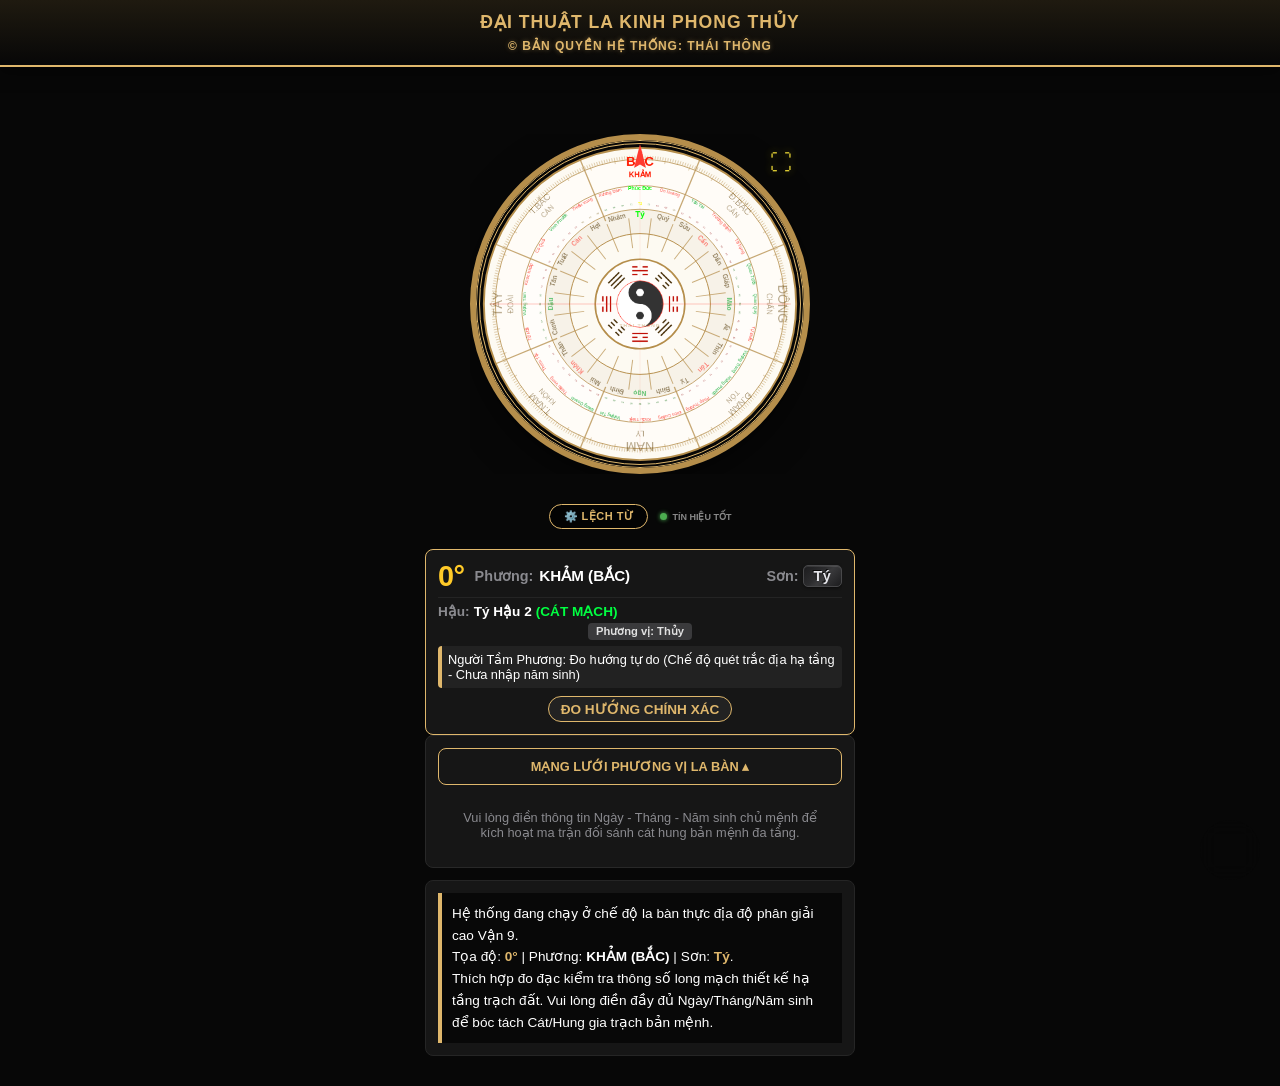
==== index.html @ 4d499f91 "Add files via upload" ====
<!DOCTYPE html>
<html lang="vi">
<head>
  <meta charset="UTF-8">
  <meta name="viewport" content="width=device-width, initial-scale=1.0, maximum-scale=1.0, user-scalable=no">
  <title>Đại Thuật La Kinh Phong Thủy Tối Thượng - Thái Thông</title>
  <link rel="stylesheet" href="style.css">
  <meta name="mobile-web-app-capable" content="yes">
  <meta name="apple-mobile-web-app-capable" content="yes">
  <meta name="apple-mobile-web-app-status-bar-style" content="black-translucent">
  <meta name="apple-mobile-web-app-title" content="La Bàn PT">
  <link rel="apple-touch-icon" href="icon-192.png">
</head>
<body>
<div class="header">
    <h1>ĐẠI THUẬT LA KINH PHONG THỦY</h1>
    <div class="header-copyright">&copy; BẢN QUYỀN HỆ THỐNG: THÁI THÔNG</div>
<div id="update-popup" style="display: none; position: fixed; top: 0; left: 0; width: 100%; height: 100%; background: rgba(0,0,0,0.7); z-index: 999999; justify-content: center; align-items: center;">
    <div style="background: #1a1a1a; padding: 25px; border-radius: 15px; text-align: center; color: #fff; width: 80%; max-width: 300px; border: 1px solid #dfb76c;">
        <div style="font-size: 40px; margin-bottom: 10px;">🚀</div>
        <h3 style="margin: 0 0 10px 0; color: #dfb76c;">Đã cập nhật bản mới!</h3>
        <p style="font-size: 0.9rem; color: #ccc;">Hệ thống vừa được nâng cấp để chạy mượt mà hơn.</p>
        <button onclick="window.location.reload()" style="background: #dfb76c; border: none; padding: 10px 20px; border-radius: 8px; font-weight: bold; cursor: pointer; margin-top: 15px; width: 100%;">TẢI LẠI NGAY</button>
    </div>
</div></div>
    <!-- Nút Cài Đặt PWA - Floating Action Button (Thẩm mỹ cao) -->
<button id="btn-install-pwa" class="pwa-fab-btn">
    <span class="pwa-fab-icon">📲</span>
    <span class="pwa-fab-text">Cài App</span>
</button>
<button id="btn-tong-luan" class="luangiai-fab-btn" onclick="toggleTongLuan()">
    <span class="pwa-fab-icon">🎯</span>
    <span class="pwa-fab-text">Luận Giải</span>
</button>
</div></div></div>
<div id="tongLuanOverlay" class="modal-overlay">
    <div class="luangiai-modal">
        <div id="tongLuanContent">
            </div>
        <button class="btn-close-modal" onclick="event.stopPropagation(); toggleTongLuan();">ĐÃ HIỂU MẬT PHÁP</button>
    </div>
</div>
<!-- CHỈ THAY THẾ ĐOẠN ĐẦU NÀY -->
<div id="mainPanelWrapper" class="initial-hidden" style="position: relative; border: 1px solid #333; background: #161616; padding: 15px; border-radius: 12px; margin: 10px auto; width: 90%; max-width: 500px;">
    
    <!-- Đổi onclick thành hàm mới smoothTogglePanelV9() và thêm hiệu ứng xoay mượt cho mũi tên -->
    <div id="toggleArrow" onclick="toggleMainPanelV10()" 
         style="position: absolute; bottom: 10px; left: 15px; cursor: pointer; color: #dfb76c; font-size: 16px; font-weight: bold; z-index: 100; padding: 5px; transition: transform 0.25s ease;">
        ▼
    </div>

    <div id="panelContent">

 <!-- Phần nhập liệu -->
<div class="user-input-panel">

    <!-- Hàng 1: Họ tên + Giới tính -->
    <div class="form-row">
        <div class="form-group" style="flex: 1.2;">
            <label>Họ tên chủ mệnh:</label>
            <input type="text" id="userName" value="Người Tầm Phương" 
                   onfocus="if(this.value==='Người Tầm Phương') { this.value=''; this.style.color='#fff'; }" 
                   onblur="if(this.value.trim()==='') { this.value='Người Tầm Phương'; this.style.color='#aaa'; }" 
                   oninput="recalculateFate()">
        </div>
        
<div class="form-group" style="flex: 0.8;">
    <label>Giới tính:</label>
    <div class="gender-toggle">
        <div id="gender-male" class="gender-option active" onclick="selectGender('male')">
          🧑‍ Nam Mạng
        </div>
        <div id="gender-female" class="gender-option" onclick="selectGender('female')">
            👩 Nữ Mạng
        </div>
    </div>
    <input type="hidden" id="gender" value="male">
</div></div>

    <!-- Hàng 2: Ngày tháng năm sinh -->
    <div class="form-row">
        <div class="form-group">
            <label>Ngày tháng năm sinh (Dương lịch):</label>
            <div class="date-input-container">
                <input type="text" id="birthDay" placeholder="DD" maxlength="2" inputmode="numeric" 
                       oninput="handleDateInput(this, 'birthMonth')" style="text-align: center;">
                <input type="text" id="birthMonth" placeholder="MM" maxlength="2" inputmode="numeric" 
                       oninput="handleDateInput(this, 'birthYear')" style="text-align: center;">
                <input type="text" id="birthYear" placeholder="YYYY" maxlength="4" inputmode="numeric" 
                       oninput="handleDateInput(this, null)" style="text-align: center;">
            </div>
        </div>
    </div>
   <!-- Hàng 3: Năm Khảo Sát Thời Không (Tách biệt hoàn toàn, chống nhầm lẫn năm sinh) -->
    <div class="form-row" style="margin-top: 10px;">
        <div class="form-group" style="width: 100%;">
            <label style="color: #30d158; font-weight: bold;">Năm xem La bàn / Niên hạn:</label>
            <input type="text" id="surveyYear" placeholder="Để trống tự động lấy năm hiện hành" maxlength="4" inputmode="numeric"
                   oninput="if(typeof recalculateFate === 'function') recalculateFate()" 
                   style="text-align: center; background: #222; color: #30d158; border: 1px solid #30d158; padding: 10px; border-radius: 8px; width: 100%; box-sizing: border-box; font-size: 1rem; font-weight: bold; letter-spacing: 1px;">
        </div>
    </div>
    <!-- Mục đích tầm phương vị -->
    <div class="form-group" style="margin-bottom: 12px;">
        <label style="display: block; font-size: 0.85rem; color: var(--gold); margin-bottom: 5px; font-weight: bold;">
            Mục đích tầm phương vị:
        </label>
        <div onclick="showPurposeModal()" class="purpose-btn" id="purpose-display">
            <span id="purpose-selected-text">-- Chọn mục đích tầm phương vị --</span>
            <span style="color:var(--gold); font-size:1.1rem;">›</span>
        </div>
        <input type="hidden" id="purpose" value="">
    </div>

    <!-- Nút hành động -->
    <div class="btn-action-row">
        <button class="btn-main" onclick="saveCurrentMember()">Lưu Tuổi</button>
        <button class="btn-reset" id="btnReset" onclick="clearAllData()">Làm mới</button>
    </div>
</div>
<!-- Saved list - Phiên bản nâng cấp -->
<div class="saved-list-panel" id="savedPanel" style="display: none; margin-top: 15px;">    
    <div class="saved-container" id="savedContainer"
         style="max-height: 380px; overflow-y: auto; padding-right: 8px;
                scrollbar-width: thin; scrollbar-color: #dfb76c #333;">
    </div>
    
    <!-- Thông báo khi trống -->
    <div id="emptySavedMessage" style="text-align: center; padding: 40px 20px; color: #666; display: none;">
        <p style="font-size: 1.4rem; margin-bottom: 8px;">📭</p>
        <p>Chưa có tuổi nào được lưu</p>
        <small style="color: #888;">Nhấn "Lưu Tuổi" để thêm vào danh sách</small>
    </div>
</div>

<!-- ICON CẨM NANG + ỦNG HỘ -->
<!-- Thay class và style để ép cứng trên 1 hàng duy nhất -->
<div class="button-row">    
    <div id="openGuideBtn" class="lk-guide-trigger-icon">
        🧭 Cẩm Nang
    </div>
    <div id="openScienceBtn" class="lk-guide-trigger-icon">
        🧬 Khoa Học
    </div>    
    <div id="openDonateBtn" class="lk-guide-trigger-icon">
        ❤️ Ủng hộ
    </div>
</div></div></div>
<!-- ====================== MODAL CẨM NANG ====================== -->
<div id="guideModal" class="lk-guide-modal">
    <div class="lk-guide-modal-content">
        <div class="lk-guide-modal-header">
            <h2 class="lk-guide-modal-title">🧭 CẨM NANG LA BÀN ĐA TẦNG</h2>
            <span class="lk-guide-close-btn" id="closeGuideBtn">&times;</span>
        </div>
        <div class="lk-guide-modal-body">
            <p class="lk-guide-intro">Chào mừng bạn đến với <strong>La Bàn Phong Thủy Đa Tầng</strong>. Khác với la bàn thông thường chỉ xem 8 hướng cơ bản, hệ thống này chia nhỏ không gian đến từng lớp cắt vi mô 5° kết hợp Bát Trạch, Thần Sát và Thời vận để tính toán độ chính xác tuyệt đối cho từng cá nhân.</p>

            <!-- PHẦN 1 -->
            <div class="lk-guide-card">
                <div class="lk-guide-card-title">👤 PHẦN 1: THÔNG TIN CHỦ MỆNH & MỤC ĐÍCH</div>
                <ul>
                    <li><strong>Ngày sinh & Giới tính:</strong> Ứng dụng dùng ngày Dương lịch để tự động quy đổi ra <strong>Năm Âm lịch (Can Chi) theo Lập Xuân</strong> để lập lá số Bát Trạch. <br><small><i>Ví dụ: Sinh ngày 22/01/1984 (chưa qua Lập Xuân), hệ thống sẽ tính bạn thuộc tuổi Quý Hợi 1983.</i></small></li>
                    <li><strong>Mục đích tầm phương vị:</strong> Cực kỳ quan trọng! Tùy vào việc chọn xây vị trí cát lành như "Bàn Thờ", "Giường Ngủ" hay uế tạp như "Bể Phốt / Nhà Vệ Sinh", hệ thống sẽ <strong>tự động đảo ngược thuật toán tính điểm</strong> để phù hợp thiết kế.</li>
                </ul>
            </div>

            <!-- PHẦN 2 -->
            <div class="lk-guide-card">
                <div class="lk-guide-card-title">🎯 PHẦN 2: GIẢI MÃ 4 VÒNG LA BÀN ĐA TẦNG</div>
                <p>Mặt la bàn mô phỏng cấu trúc thu nhỏ của một chiếc La bàn Phong thủy chuyên nghiệp từ ngoài vào trong:</p>
                <div class="lk-guide-badge-list">
                    <p>🔹 <strong>Vòng 8 Hướng (Bát Trạch):</strong> Bắc (Khảm), Nam (Ly)... chia vòng tròn thành 8 hướng lớn (Mỗi hướng 45°).</p>
                    <p>🔹 <strong>Vòng 24 Sơn:</strong> Mỗi hướng lớn chia làm 3 Sơn nhỏ (Mỗi Sơn 15°: Tý, Quý, Sửu, Cấn...) giúp định vị chi tiết phương vị.</p>
                    <p>🔹 <strong>Vòng 24 Thần Sát (Minh Châu):</strong> Cảnh báo cát hung mang tính "Sự kiện" (Phúc Đức, Ôn Hoàng, Tấn Tài...). Quay vào Ôn Hoàng dễ sinh bệnh tật, quay vào Tấn Tài dễ phát lộc.</p>
                    <p>🔹 <strong>Vòng 72 Hậu (Xuyên Sơn 72 Long):</strong> Tầng vi mô nhất! Mỗi Sơn (15°) chia làm 3 Hậu (Mỗi Hậu chỉ 5°: N1, N2, T1...). Giúp lọc chính xác tia năng lượng tốt hay mang sát khí để tránh hướng kim la bàn vào đó.</p>
                </div>
            </div>

            <!-- PHẦN 3 -->
            <div class="lk-guide-card">
                <div class="lk-guide-card-title">📊 PHẦN 3: ĐỌC HIỂU THÔNG SỐ HIỆN TẠI (GIỮA MÀN HÌNH)</div>
                <p>Khi bạn cầm điện thoại xoay trên thực địa, thông số sẽ nhảy liên tục theo thời gian thực:</p>
                <ul>
                    <li><strong>⚙️ Lệch Từ & Tín hiệu:</strong> Tự động bù trừ "Độ lệch từ thiên" (giữa Bắc từ trường và Bắc địa lý). Hãy đảm bảo "Tín hiệu tốt" (Tránh xa nam châm, kim loại).</li>
                    <li><strong>Độ số hiện tại:</strong> Ví dụ: <code>0° - Phương KHẢM (BẮC) - Sơn Tý</code>.</li>
                    <li><strong>72 Hậu:</strong> Ví dụ: <code>Tý Hậu 2 <span class="g-txt-green" style="color: #4caf50; font-weight:bold;">🟢 (Đại Cát)</span></code>. Báo hiệu hướng điện thoại đang chỉ vào cung 5 độ cực kỳ tốt lành.</li>
                    <li><strong>Phân tích Mệnh & Cung Phi:</strong> Đối chiếu "Bản Mệnh" (Ví dụ: Thổ) với "Hành của Phương Vị" (Ví dụ: Thủy) xem sinh khắc, kết hợp cùng Sao Cửu Tinh của năm để tính cát hung.</li>
                </ul>
            </div>

            <!-- PHẦN 4 -->
            <div class="lk-guide-cardHighlight">
                <div class="lk-guide-card-title" style="color: #ff3b30 !important;">🏆 PHẦN 4: DANH SÁCH GỢI Ý & LOGIC CHẤM ĐIỂM SỐ (PT)</div>
                <p>Đây là trái tim của hệ thống, tổng hợp hàng triệu phép tính để xếp hạng hướng tốt nhất ở trên cùng.</p>
                
                <div class="lk-guide-qa">
                    <strong style="color: #ff3b30;">❓ Tại sao có sự "ngược đời" giữa Điểm số (pt) và Chấm màu (🔴/🟢)?</strong>
                    <p>Có lúc bạn sẽ thấy: <span class="lk-guide-tag-red">ĐÔNG NAM ➔ 98pt 🔴</span> và <span class="lk-guide-tag-green">TÂY ➔ 23pt 🟢</span>. Đừng hoang mang, đây là sự thông minh của thuật toán:</p>
                    <ul>
                        <li><strong>Dấu Chấm (🔴/🟢):</strong> Đại diện cho bản chất gốc của vùng đất (🟢 Xanh là Đất Tốt như Sinh Khí, Diên Niên; 🔴 Đỏ là Đất Xấu như Tuyệt Mệnh, Ngũ Quỷ).</li>
                        <li><strong>Điểm số (pt):</strong> Thể hiện mức độ phù hợp với <strong>MỤC ĐÍCH</strong> của bạn!</li>
                    </ul>
                    <p>👉 <strong>Ví dụ bạn đặt Hầm Cầu / Bể Phốt / Nhà Vệ Sinh:</strong> Phong thủy bắt buộc <i>"Đồ dơ bẩn phải đặt ở chỗ Xấu để lấy độc trị độc"</i>. Do đó, cung Đông Nam (Đất Xấu 🔴) lại là nơi hoàn hảo nhất ➔ Hệ thống thưởng điểm lên <strong>98pt</strong> và gắn mác 👑 <b>TỌA HUNG TRẤN SÁT (ĐẮC VỊ)</b>.</p>
                    <p>Ngược lại, nếu đem đặt vào cung Tây (Đất Tốt 🟢), nó sẽ làm ô uế đất lành ➔ Hệ thống phạt điểm xuống còn <strong>23pt</strong> và cảnh báo ⚠️ <b>SAI VỊ: TỌA CÁT TIÊU HAO</b>.</p>
                    <p><strong>Tóm lại:</strong> Chỉ cần nhìn vào Điểm Số (pt). Điểm càng cao, chứng tỏ bạn đang đặt đúng đồ vật vào đúng chỗ!</p>
                </div>
                <p style="margin-top: 10px; font-size: 0.9rem;">📊 <strong>Phân Tích Sơn (Ví dụ: Thìn 35% • Tốn 33% • Tỵ 32%):</strong> Tỷ lệ % giúp bạn biết nên xoay la bàn lệch về Sơn nào trong hướng lớn để đón khí an toàn nhất.</p>
            </div>

<!-- PHẦN 5: BỘ NÃO THUẬT TOÁN ĐA TẦNG -->
<div class="lk-guide-card" style="border-left: 4px solid #00f2c9 !important; background: #1a1a1b !important;">
    <div class="lk-guide-card-title" style="color: #00f2c9 !important;">🧠 THUẬT TOÁN ĐIỂM TỔNG HỢP (PT)</div>    
    <p>Thuật toán vận hành như một <strong>Hệ thống Nhất Thể Đa Tầng lọc khí trường qua 3 màng lọc toán pháp từ Vĩ mô đến Vi cục (Bát Trạch 45° ➔ 24 Sơn 15° ➔ 72 Hậu 5°)</strong>. Hệ thống không chỉ đo đạc đại thể mà còn thẩm thấu từng rung động vi mô của long mạch thông qua các tầng số học phong thủy chuyên sâu:</p>
        
    <div class="lk-guide-formula">
        <div class="formula-title">THUẬT TOÁN TÍNH ĐIỂM TỔNG HỢP ĐA TẦNG (TỐI ƯU TOÀN DIỆN VẬN 9)</div>
        
        <div style="font-family: monospace; font-size: 1.1rem; text-align: center; padding: 15px; background: rgba(223, 183, 108, 0.1); border: 1px solid #dfb76c; border-radius: 8px; margin: 20px 0;">
            PT = [ ( BT<sub>Gốc</sub> + ΔH<sub>72</sub> ) x K<sub>Van</sub> - ΣΨ<sub>Sat</sub> ] x Γ<sub>Khai</sub>
        </div>

        <ul style="padding-left: 20px; line-height: 1.8; color: #e0e0e0;">
            <li><strong>BT<sub>Gốc</sub> (Điểm nền Đại cục & Trung cục):</strong> Trích xuất dynamic trực tiếp từ bản đồ 192 cặp tương tác giữa Mệnh Cung Phi và 24 Sơn vị (15°) trong Ma trận Bát Trạch Minh Châu.</li>
            <li><strong>ΔH<sub>72</sub> (Biên độ Mạch khí 72 Hậu):</strong> Tầng vi cục quản lý biên độ khí trường chính xác đến từng bước nhảy 5° (Ví dụ: Sự khác biệt từ mốc 95 điểm của Tý Hậu 1 sang mốc 45 điểm suy khí của Quý Hậu 1).</li>
            <li><strong>K<sub>Van</sub> (Trọng số Vận Tinh Huyền Không):</strong> Đòn bẩy thời vận dịch chuyển dynamic bám sát Niên độ khảo sát, kích hoạt xung lực vượng khí tối đa cho đương vận Vận 9 (2024 - 2043).</li>
            <li><strong>ΣΨ<sub>Sat</sub> (Thần sát Lưu niên):</strong> Khấu trừ năng lượng chướng khí từ Ngũ Hoàng Đại Sát (trừ 28đ) và Thái Tuế đáo hướng (trừ 18đ) hàng năm (Hệ thống chỉ áp dụng hình phạt đối với Cát Cục nạp khí).</li>
            <li><strong>Γ<sub>Khai</sub> (Hệ số Thông Khí Khai Môn):</strong> "Vũ khí bí mật" - Tự động nhân hiệu ứng đòn bẩy phát triển 1.15 (tăng 15% năng lực nạp cát) when các cấu trúc hạ tầng mở hướng (Cửa chính, Cổng) đặt đắc cách vào Sơn vị vượng khí.</li>
        </ul>

        <!-- ĐOẠN BỌC CHUYÊN SÂU ĐƯỢC THÊM VÀO ĐY ĐỂ TẠO ĐỘ TINH TẾ VÀ GỌN GÀNG -->
        <details style="margin: 15px 0; background: rgba(255, 255, 255, 0.03); border: 1px dashed rgba(0, 242, 201, 0.3); border-radius: 6px; padding: 10px;">
            <summary style="color: #00f2c9; font-weight: bold; cursor: pointer; outline: none; user-select: none;">
                🔍 Nghiên cứu chuyên sâu: Bản thể logic cốt tủy (Gốc vs Ngọn)
            </summary>
            <div style="margin-top: 12px; color: #d0d0d0; font-size: 0.95rem; line-height: 1.7; padding-left: 5px;">
                <p>Để vận hành thuật toán chính tông, toàn bộ phương trình toán học trên được phân định rạch ròi thành hai trục triết lý: <strong>Bất Biến (Gốc)</strong> và <strong>Khả Biến (Ngọn)</strong>.</p>
                
                <p style="margin-bottom: 5px;"><strong style="color: #dfb76c;">1. SIÊU GỐC NỀN TẢNG (Hòa hợp Nhân - Địa bất biến):</strong></p>
                <p style="margin-top: 0; padding-left: 15px;">Nằm trọn vẹn trong cụm ngoặc đơn <code>(BT<sub>Gốc</sub> + ΔH<sub>72</sub>)</code>. Đây là xương sống định hình khung điểm, kết hợp giữa <strong>Nhân mệnh</strong> (Ngày sinh Chu Mệnh tra ma trận 24 Sơn vị) và <strong>Địa mạch ngầm</strong> (Khí trường thấu địa 72 Hậu). Long mạch tốt sẽ gia cố sơn vượng, gặp trục Không Vong của địa mạch sẽ bẻ gãy điểm nền. Nếu không thiết lập được cụm Siêu Gốc này, mọi phép tính bọc ngoài đều vô giá trị.</p>
                
                <p style="margin-bottom: 5px;"><strong style="color: #00f2c9;">2. PHẦN NGỌN BIẾN THIÊN (Thiên thời, Thực địa & Công năng):</strong></p>
                <p style="margin-top: 0; padding-left: 15px;">Là các hệ số điều tiết chuyển động bên ngoài vòng ngoặc. <code>K<sub>Van</sub></code> đại diện cho dòng chảy <strong>Thiên khí</strong> theo thời gian (dịch chuyển tổng điểm theo từng vận); <code>ΣΨ<sub>Sat</sub></code> đại diện cho <strong>Địa thế thực tế</strong> (khấu trừ trực tiếp từ các lỗi sát khí ngoại cảnh); và <code>Γ<sub>Khai</sub></code> đại diện cho <strong>Ứng dụng công năng</strong> (nhân chuỗi vượng khí dựa theo cách con người phân phòng, mở hướng).</p>
                
                <div style="text-align: center; background: rgba(0,0,0,0.3); padding: 10px; border-radius: 6px; font-family: monospace; font-size: 0.85rem; border: 1px solid rgba(223, 183, 108, 0.2);">
                    [Mệnh × 24 Sơn] + [Mạch 72 Hậu] ➔ <span style="color:#dfb76c;">SIÊU GỐC CỐ ĐỊNH</span><br>
                    ⬇️<br>
                    × [Thiên Thời (K<sub>Van</sub>)] − [Địa Thế (ΣΨ<sub>Sat</sub>)] × [Công Năng (Γ<sub>Khai</sub>)] ➔ <span style="color:#00f2c9;">NGỌN BIẾN THIÊN</span>
                </div>
            </div>
        </details>

        <div style="margin-top: 15px; padding: 15px; background: rgba(0, 242, 201, 0.05); border-radius: 8px;">
            <small style="color: #00f2c9;">💡 Logic cốt lõi - Đảo chuyển Âm Dương (Tọa Hung Trấn Sát):</small><br>
            Hệ thống tự động nhận diện bản chất công năng hạ tầng. Đối với các khu vực uế tạp (Bếp, WC, Bể phốt, Nhà kho, Thùng rác), when đặt đè đúng vào cung Hung Bát Trạch, điểm số sẽ tự động **Nghịch Đảo** để tôn vinh sự Đắc cách (Dùng hung trấn hung - Lấy độc trị độc). Biên độ biến thiên của 72 Hậu cũng được đảo dấu tương ứng để tối ưu hóa việc tiêu trừ tà khí.
        </div>
    </div>

    <p>Nó giống như quy trình tầm sư lập cực thực địa của bậc thầy địa lý: Không chỉ nhìn hình thế đại thể bên ngoài (Bát Trạch 45°) mà phải soi xét từng thớ đất để phân định ranh giới khí (24 Sơn 15°), lắng nghe hơi thở thấu địa của mạch khí (72 Hậu 5°) rồi mới định đoạt cát hung. Quy trình quét qua 3 màng lọc nghiêm ngặt:</p>
        
    <ul class="lk-guide-steps-list" style="color: #e0e0e0; line-height: 1.8;">
        <li>
            <strong>Màng lọc 1 - Bản Thể Địa Khí (Bát Trạch phối Ma trận Minh Châu 15°):</strong>
            Thuật toán bứt phá khỏi các con số tĩnh tù túng. Điểm số xuất phát được trích xuất trực tiếp từ bản đồ tương tác Mệnh x Sơn vị trong hệ thống dữ liệu lõi mà bạn đã xây dựng, đảm bảo giữ vững tính khách quan và bản chất khí trường lâu dài của trạch đất.
        </li>
        <li>
            <strong>Màng lọc 2 - Bộ não Điều Tiết Trấn Sát & Thiên Khí (Thời gian & Mục đích):</strong>
            Giải phóng trục thời gian cho la bàn số, tự động tính toán Vận Tinh dịch chuyển dynamic theo từng năm khảo sát thay vì lấy năm tĩnh máy tính. Đồng thời kích hoạt cơ chế đảo chiều mục đích sử dụng: 
            <br>🔸 Hạng mục nạp cát (Cửa, Cổng, Bàn thờ, Giường ngủ) cần đặt cung Cát hướng Cát để đón sinh khí vượng và kích hoạt hệ số thông khí Khai.
            <br>🔸 Hạng mục xả uế (WC, Bể phốt, Thùng rác) cần đặt đè lên cung Hung để đạt cách cục <strong>Tọa Hung Trấn Sát</strong>, nâng tầm điểm số lên mức Đắc cách và bảo vệ mạch điểm không bị phạt trừ bởi Sát tinh lưu niên (lấy độc trị độc).
        </li>
        <li>
            <strong>Màng lọc 3 - Tuyệt Lộ Tử Huyệt & Thần Sát (Không Vong & Thiên Tai):</strong>
            Rà quét các lỗi phong thủy sát phạt nguy hiểm bậc nhất trên đồ hình la bàn:
            <br>🔥 <b>Ngũ Hoàng Đại Sát & Lưu Niên Thần Sát:</b> Quét trục quay thiên văn hàng năm, tự động phạt trừ thẳng 28 điểm nếu hướng nạp cát phạm Ngũ Hoàng, trừ 18 điểm nếu phạm các hung tinh sát khí khác.
            <br>🚫 <b>Đại Không Vong & Tiểu Không Vong:</b> Trục ranh giới tử thần giao thoa hỗn loạn giữa các khí trường đại cục. Nếu tiệm cận luồng khí hỗn loạn của <b>Đại Không Vong</b>, hệ thống kích hoạt chế độ ngắt tối cao, <strong>bẻ gãy toàn bộ cách cục tốt, hạ sập điểm về cố định 12 điểm (Đại Hung)</strong> để phát cảnh báo nguy hiểm. Nếu dính <b>Tiểu Không Vong</b>, mạch khí suy giảm, khấu trừ 22 điểm vào mạch nạp khí.
        </li>
    </ul>
</div>

            <!-- PHẦN 6: VÍ DỤ GIƯỜNG NGỦ -->
            <div class="lk-guide-card">
                <div class="lk-guide-card-title">🛏️ ĐỐI VỚI GIƯỜNG NGỦ: THÊM SƠN VÀ HẬU CÓ THỪA THÃI?</div>
                <p><strong>KHÔNG HỀ THỪA!</strong> Đối với giường ngủ (Sàng vị) hay Bàn thờ, thêm Sơn và Hậu là <strong>TỐI CẦN THIẾT</strong> để tránh hiện tượng <strong>"Tuyệt mệnh trong Sinh khí"</strong>.</p>
                <p>👉 <b>Ví tế thực tế:</b> Một người cung Cấn chọn hướng Tây Nam (Sinh Khí) để đặt đầu giường. Theo Bát Trạch thông thường, góc này là 100 điểm, quá đẹp! Nhưng hướng Tây Nam rộng tới 45°, bao gồm 3 Sơn nhỏ: Mùi - Khôn - Thân.</p>
                <ul>
                    <li>Nếu đặt giường lệch vào <strong>Sơn Mùi:</strong> Dính ngay thần sát <span class="lk-guide-tag-red">Trường Bệnh / Cô Quả</span>. Hậu quả: Ngủ ở hướng Sinh Khí tốt lành nhưng sáng dậy vẫn đau đầu, bóng đè, gia đạo lạnh nhạt.</li>
                    <li>Nếu đặt giường lệch vào <strong>Sơn Thân:</strong> Dính ngay thần sát <span class="lk-guide-tag-green">Quan Quý / Vinh Phước</span>. Hậu quả: Ngủ ngon, tinh thần minh mẫn, công việc thăng tiến vượt bậc.</li>
                </ul>
                <p>💡 <b>Kết luận:</b> Bát Trạch giúp bạn chọn đúng cái Phòng ngủ (Vùng không gian lớn), còn 24 Sơn và 72 Hậu mới là thứ giúp định vị chính xác **tọa độ đặt Gối nằm** để tránh tia sát khí vi mô dưới lòng đất.</p>
            </div>

            <!-- PHẦN 7: PHÂN TÍCH CHUYÊN SÂU -->
            <div class="lk-guide-card">
                <div class="lk-guide-card-title">🔍 PHẦN 5: PHÂN TÍCH CHUYÊN SÂU (DÀNH CHO CHUYÊN GIA)</div>
                <p>Nếu cuộn xuống dưới cùng, hệ thống cung cấp các cảnh báo chiều sâu vĩ mô:</p>
                <ul>
                    <li><strong>Thần Sát Độ Số:</strong> Cảnh báo vi mô. Dù hướng lớn có tốt, nhưng nếu xoay nhầm vào tia "Cô Quả" hay "Tự Diệu", ứng dụng sẽ cảnh báo đỏ để bạn nhích nhẹ điện thoại sang góc khác.</li>
                    <li><strong>Vận Hạn Cửu Tinh:</strong> Cảnh báo nếu hướng nhà năm nay có Sao Xấu (Thái Tuế, Ngũ Hoàng, Nhị Hắc) bay đến kèm cách hóa giải cụ thể (chuông gió, tỳ hưu...).</li>
                    <li><strong>Huyền Không Đại Vận 9 (2024 - 2043):</strong> Cho biết hướng này có hợp với dòng chảy năng lượng vĩ mô của trời đất trong chu kỳ 20 năm hiện tại hay không.</li>
                </ul>
            </div>

            <!-- LỜI KHUYÊN -->
            <div class="lk-guide-card" style="border-left: 4px solid #fac123 !important; background: #2c2514 !important;">
                <div class="lk-guide-card-title" style="color: #fac123 !important;">💡 LỜI KHUYÊN TỪ CHUYÊN GIA</div>
                <ul>
                    <li><strong>Khi chọn hướng Nhà, hướng Cổng (Công trình lớn):</strong> Bắt buộc phải chọn hướng có Điểm Tổng Hợp trên 80pt và ưu tiên Bát Trạch (Chấm màu) phải chuẩn xanh 🟢 để lấy cái Khí tổng thể tốt cho cả nhà.</li>
                    <li><strong>Khi đặt Giường Ngủ, Bàn Thờ, Két Sắt (Vật dụng nhỏ):</strong> Bát Trạch chỉ cần không phạm đại hung, nhưng <strong>Điểm số pt phải thật cao</strong>. Vì vị trí nhỏ cần sự chính xác tuyệt đối của Sơn vị và Thần sát để bảo vệ trường năng lượng trực tiếp khi sử dụng.</li>
                </ul>
            </div>

            <!-- 3 BƯỚC -->
            <div class="lk-guide-card" style="border-left: 4px solid #28a745 !important; background: #142518 !important;">
                <div class="lk-guide-card-title" style="color: #28a745 !important;">📝 3 BƯỚC SỬ DỤNG NHANH CHÓNG</div>
                <ol style="margin: 0; padding-left: 20px; line-height: 1.6;">
                    <li><strong>Khởi tạo:</strong> Nhập đúng năm sinh và Mục đích thiết lập (Bàn thờ, két sắt hay Nhà vệ sinh...).</li>
                    <li><strong>Chọn Hướng Điểm Cao:</strong> Cuộn xuống danh sách, chọn hướng có Điểm số (pt) cao nhất ở trên cùng và bấm vào "Xoay thử".</li>
                    <li><strong>Chốt Tọa Độ:</strong> Cầm điện thoại ra thực địa, xoay người cho kim la bàn khớp với độ số vừa chọn. Kiểm tra dòng "Thần Sát / Hậu" ở giữa màn hình báo Xanh (🟢) là cắm mốc hoàn thành!</li>
                </ol>
        </div>
    </div>
</div></div>
<!-- =========================================================================
     🔮 MODAL ĐẠI LUẬN SỐ MỆNH TOÀN DIỆN & TRẬN ĐỒ XOAY CHUYỂN VẬN MỆNH
     ========================================================================= -->
<div id="donateModal" class="lk-guide-modal" style="display: none;">
    <div class="lk-guide-modal-content" style="max-width: 500px; height: auto; padding: 25px; border: 1px solid rgba(223, 183, 108, 0.3); background: #121212; box-shadow: 0 10px 30px rgba(0,0,0,0.8);">
        
        <div class="lk-guide-modal-header" style="border-bottom: 1px solid rgba(223, 183, 108, 0.2); padding-bottom: 12px;">
            <h2 class="lk-guide-modal-title" style="color: #dfb76c; font-size: 1.1rem; text-align: center; letter-spacing: 1px; width: 100%;">
                🔮 ĐẠI LUẬN SỐ MỆNH TOÀN DIỆN & TRẬN ĐỒ XOAY CHUYỂN VẬN MỆNH </br>(Hợp nhất 16 Đại Thuật: Đông Tây Hợp Bích)
            </h2>
            <span class="lk-guide-close-btn" id="closeDonateBtn" style="cursor: pointer; font-size: 24px; color: #aaa;">&times;</span>
        </div>

        <div class="luanmenh-form-body" style="padding: 15px 0; color: #e0e0e0; font-size: 0.88rem; line-height: 1.6; max-height: 65vh; overflow-y: auto;">
            
            <!-- Khối thông điệp dẫn dắt chuyên sâu -->
            <div style="background: rgba(223, 183, 108, 0.05); border-left: 3px solid #dfb76c; padding: 12px; border-radius: 4px; margin-bottom: 15px;">
                <b style="color: #dfb76c;">⚠️ Yêu cầu để Luận Mệnh chính xác:</b> Cần thực hiện cung cấp thông tin đúng và đủ theo quy chuẩn thiên văn số học dưới đây (Đặc biệt quan trọng <b>Ngày tháng năm sinh</b> và <b>Giờ sinh</b>).
            </div>

            <!-- Khối nội dung hướng dẫn nhập liệu bài bản -->
            <div style="margin-bottom: 15px;">
                <b style="color: #ffca28; display: block; margin-bottom: 5px;">📋 THÔNG TIN ĐẦU VÀO (Bắt buộc)</b>
                <ul style="list-style-type: none; padding-left: 0; margin: 0;">
                    <li style="margin-bottom: 8px; padding-left: 15px; text-indent: -15px;">
                        📌 <b>Khách hàng chính:</b> Họ tên + Ngày tháng năm sinh (Ghi rõ Dương/Âm) + Giờ sinh chính xác.
                    </li>
                    <li style="margin-bottom: 8px; padding-left: 15px; text-indent: -15px;">
                        👥 <b>Gia đạo (Chồng/Vợ/Con cái):</b> Họ tên + Ngày tháng năm sinh (Chỉ cần ngày tháng năm, có giờ càng tốt. Nếu không có giờ sinh và không có ảnh, hệ thống tự động dùng Tử Bình 3 trụ và Thần Số Học để bóc tách. Nếu khách cung cấp kèm ảnh người thân, lập tức kết hợp thêm Nhân Tướng và Chỉ Tay để luận đoạt).
                    </li>
                    <li style="margin-bottom: 8px; padding-left: 15px; text-indent: -15px;">
                        📸 <b>Hình ảnh (Cực nét - Ánh sáng tự nhiên):</b> Lòng bàn tay (Trái/Phải không gồng), Mu bàn tay & Móng tay, Kẽ ngón tay khép kín, Ảnh chân dung thẳng diện không app.
                    </li>
                    <li style="margin-bottom: 8px; padding-left: 15px; text-indent: -15px;">
                        ⚫ <b>Hệ thống nốt ruồi (Điểm huyệt):</b> Vị trí nốt ruồi lạ trên mặt, cổ, tay.
                    </li>
                    <li style="margin-bottom: 8px; padding-left: 15px; text-indent: -15px;">
                        🎯 <b>Sự vụ quan tâm:</b> Tương lai sau này, con cái gia đạo, tình duyên...sự nghiệp...? 
                    </li>
					<li style="margin-bottom: 8px; padding-left: 15px; text-indent: -15px;">
                    <b>[GIẢI MÃ THẾ CỤC & NHÂN TÂM]</b><br>
                       Đừng để sự hoang mang dẫn lối. Tôi giúp bạn dùng <b>Kỳ Môn Độn Giáp</b> để nhìn rõ thời vận, dùng <b>Lục Hào</b> để soi thấu đối phương. Mọi tranh chấp, kiện tụng hay những quyết định sự nghiệp đều cần một góc nhìn chiến lược.<br>
                      <b>Bạn đang đối mặt với điều gì?</b><br>
                     - <b>Công việc/Sự nghiệp:</b> Hiện tại bạn đang đứng ở đâu?<br>
                     - <b>Vướng mắc hiện tại:</b> Một câu hỏi duy nhất khiến bạn trăn trở nhất là gì? (Tôi sẽ giúp bạn dùng thuật để tìm ra điểm tháo gỡ).
                   </li>      
                </ul>
            </div>

            <!-- Đường chia cắt phong thủy -->
            <div style="border-top: 1px dashed rgba(255,255,255,0.1); margin: 20px 0;"></div>

            <!-- Khối thông tin Donate & Email liên hệ chuyển dịch -->
            <div style="text-align: center; background: rgba(0,0,0,0.2); padding: 15px; border-radius: 8px;">
                <img src="ungho.png" alt="QR Donate" style="width: 100%; max-width: 240px; border-radius: 12px; box-shadow: 0 4px 15px rgba(0,0,0,0.6); margin-bottom: 12px;">
                
                <p style="margin: 5px 0; color: #dfb76c; font-weight: 900; letter-spacing: 0.5px; font-size: 1rem;">NGUYEN NGOC THAI THONG</p>
                <p style="margin: 4px 0; color: #fff; font-family: monospace; font-size: 0.95rem;">9898661918 • Vietcombank</p>
                <p style="margin: 10px 0 5px; color: #aaa; font-size: 0.8rem;">Quét mã QR để ủng hộ kinh phí duy trì dự án La Bàn Phong Thủy Số.</p>
                
                <!-- Khối Email liên hệ tối cao -->
                <div style="margin-top: 15px; padding-top: 12px; border-top: 1px solid rgba(223,183,108,0.15);">
                    <small style="color: #666; display: block; margin-bottom: 2px;">📬 Gửi bộ hồ sơ thông tin đầu vào về hòm thư:</small>
                    <a href="mailto:ThaiThongsj@gmail.com" style="color: #30d158; text-decoration: none; font-weight: bold; font-size: 0.9rem; letter-spacing: 0.5px; display: inline-flex; align-items: center; gap: 5px;">
                        📧 ThaiThongsj@gmail.com
                    </a>
                </div>
            </div>

        </div>
        
        <!-- Nút đóng lệnh chân phương dưới đáy -->
        <div style="margin-top: 15px; text-align: center;">
            <button id="btnUnderstandMap" 
        onclick="event.stopPropagation(); document.getElementById('donateModal').style.display = 'none';" 
        style="background: linear-gradient(135deg, #dfb76c, #b38938); color: #000; border: none; padding: 10px 24px; font-weight: bold; border-radius: 20px; cursor: pointer; font-size: 0.8rem; letter-spacing: 1px; width: 100%; transition: all 0.3s;">
    ĐÃ HIỂU MẬT PHÁP KHỞI VẬN
</button>
        </div>

    </div>
</div>

<div id="compass-wrapper-origin">
<div class="compass-container" style="position: relative; width: 340px; height: 340px; margin: 45px auto 20px; ...">
<div onclick="toggleFullScreenMode()" class="fs-icon">⛶</div>
<div class="compass-container" style="position: relative; width: 340px; height: 340px; margin: 20px auto; background: #1a1a1a; border-radius: 50%; box-shadow: 0 12px 35px rgba(0,0,0,0.5); border: 6px solid #b58e4b; overflow: hidden; color-scheme: light !important;">

<!-- Đường dọc -->
<div class="cross-line-v" style="
  position: absolute; 
  width: 1px; 
  height: 92%; 
  left: 50%; 
  top: 4%; 
  background: rgba(255, 59, 48, 0.28); 
  z-index: 8; 
  pointer-events: none; 
  transform: translateX(-50%);
  /* Cắt bỏ đoạn giữa (từ 43% đến 57%) */
  clip-path: polygon(0% 0%, 100% 0%, 100% 43%, 0% 43%, 0% 57%, 100% 57%, 100% 100%, 0% 100%);
"></div>

<!-- Đường ngang -->
<div class="cross-line-h" style="
  position: absolute; 
  height: 1px; 
  width: 92%; 
  top: 50%; 
  left: 4%; 
  background: rgba(255, 59, 48, 0.28); 
  z-index: 8; 
  pointer-events: none; 
  transform: translateY(-50%);
  /* Cắt bỏ đoạn giữa (từ 43% đến 57%) */
  clip-path: polygon(0% 0%, 43% 0%, 43% 100%, 57% 100%, 57% 0%, 100% 0%, 100% 100%, 0% 100%);
"></div>

  <div class="north-pointer" style="
  position: absolute; 
  top: 4px; 
  left: 50%; 
  transform: translateX(-50%); 
  width: 12px; 
  height: 24px; 
  background: #ff3b30; 
  z-index: 12; 
  pointer-events: none;
  /* Cắt hình mũi tên thon gọn */
  clip-path: polygon(50% 0%, 100% 100%, 50% 85%, 0% 100%);
  /* Hiệu ứng Neon */
  box-shadow: 0 0 10px #ff3b30, 0 0 20px #ff3b30;
"></div>

  <div id="needle" style="display: none;"></div>
  <div id="ghostNeedle" class="ghost-needle" style="display: none;"></div>
  


  <div class="compass-dial" id="compass" style="position: absolute; width: 100%; height: 100%; top: 0; left: 0; transform-origin: center center; transition: transform 0.1s ease-out;">
    <svg viewBox="0 0 500 500" style="position: absolute; width: 100%; height: 100%; top: 0; left: 0; z-index: 1; color-scheme: light !important; background: transparent;">
      
      <circle cx="250" cy="250" r="244" fill="#fdfaf2" stroke="#b58e4b" stroke-width="3" style="mix-blend-mode: normal !important;" />
      <circle cx="250" cy="250" r="226" fill="#fffcf7" stroke="#b58e4b" stroke-width="1.2" style="mix-blend-mode: normal !important;" />
      <circle cx="250" cy="250" r="185" fill="#fffdfa" stroke="#b58e4b" stroke-width="1.2" style="mix-blend-mode: normal !important;" />
	  <g id="batTrachBackgroundRing" style="mix-blend-mode: normal !important;"></g>
      <circle cx="250" cy="250" r="148" fill="#f7f2e8" stroke="#b58e4b" stroke-width="1.2" style="mix-blend-mode: normal !important;" />
      <circle cx="250" cy="250" r="110" fill="#fdfaf2" stroke="#b58e4b" stroke-width="1.5" style="mix-blend-mode: normal !important;" />
      <circle cx="250" cy="250" r="70" fill="#fffdfa" stroke="#b58e4b" stroke-width="2.5" style="mix-blend-mode: normal !important;" />

      <g stroke="rgba(181, 142, 75, 0.6)" stroke-width="1" id="vachDoRing"></g>

      <g stroke="#b58e4b" stroke-width="1.8" opacity="0.85">
        <line x1="250" y1="6" x2="250" y2="110" transform="rotate(22.5, 250, 250)" />
        <line x1="250" y1="6" x2="250" y2="110" transform="rotate(67.5, 250, 250)" />
        <line x1="250" y1="6" x2="250" y2="110" transform="rotate(112.5, 250, 250)" />
        <line x1="250" y1="6" x2="250" y2="110" transform="rotate(157.5, 250, 250)" />
        <line x1="250" y1="6" x2="250" y2="110" transform="rotate(202.5, 250, 250)" />
        <line x1="250" y1="6" x2="250" y2="110" transform="rotate(247.5, 250, 250)" />
        <line x1="250" y1="6" x2="250" y2="110" transform="rotate(292.5, 250, 250)" />
        <line x1="250" y1="6" x2="250" y2="110" transform="rotate(337.5, 250, 250)" />
      </g>

      <g stroke="rgba(181, 142, 75, 0.7)" stroke-width="1.5" id="khe24SonRing"></g>

      <g id="sonRingSvg"></g>
      <g id="phucDucRingSvg"></g>
      <g id="hau72RingSvg"></g>
      <g id="tamBatQuaiMau" style="mix-blend-mode: normal !important;">
  <!-- Vòng tròn nền -->
  <circle cx="250" cy="250" r="36" fill="#fff" stroke="#ff3b30" stroke-width="1.5" />
  
  <!-- Nửa ĐEN (Phía trên/Phải) -->
  <path d="M250,214 A36,36 0 0,1 250,286 A18,18 0 0,0 250,250 A18,18 0 0,1 250,214" fill="#333" />
  
  <!-- Nửa TRẮNG (Phía dưới/Trái) -->
  <path d="M250,286 A36,36 0 0,1 250,214 A18,18 0 0,0 250,250 A18,18 0 0,1 250,286" fill="#fff" />
  
  <!-- Mắt (Đảm bảo nằm đúng vị trí trong vùng của nó) -->
  <circle cx="250" cy="232" r="6" fill="#fff" /> <!-- Mắt trắng nằm trong nền Đen -->
  <circle cx="250" cy="268" r="6" fill="#333" />  <!-- Mắt đen nằm trong nền Trắng -->
</g>

      <g stroke-width="2.2" fill="none" stroke-linecap="square" style="mix-blend-mode: normal !important;">
        <g transform="rotate(0, 250, 250)" stroke="#c01108">
          <line x1="239" y1="192" x2="245" y2="192" /><line x1="255" y1="192" x2="261" y2="192" />
          <line x1="239" y1="198" x2="261" y2="198" />
          <line x1="239" y1="204" x2="245" y2="204" /><line x1="255" y1="204" x2="261" y2="204" />
        </g>
        <g transform="rotate(45, 250, 250)" stroke="#4a320c">
          <line x1="239" y1="192" x2="261" y2="192" />
          <line x1="239" y1="198" x2="245" y2="198" /><line x1="255" y1="198" x2="261" y2="198" />
          <line x1="239" y1="204" x2="245" y2="204" /><line x1="255" y1="204" x2="261" y2="204" />
        </g>
        <g transform="rotate(90, 250, 250)" stroke="#c01108">
          <line x1="239" y1="192" x2="245" y2="192" /><line x1="255" y1="192" x2="261" y2="192" />
          <line x1="239" y1="198" x2="245" y2="198" /><line x1="255" y1="198" x2="261" y2="198" />
          <line x1="239" y1="204" x2="261" y2="204" />
        </g>
        <g transform="rotate(135, 250, 250)" stroke="#4a320c">
          <line x1="239" y1="192" x2="261" y2="192" />
          <line x1="239" y1="198" x2="261" y2="198" />
          <line x1="239" y1="204" x2="245" y2="204" /><line x1="255" y1="204" x2="261" y2="204" />
        </g>
        <g transform="rotate(180, 250, 250)" stroke="#c01108">
          <line x1="239" y1="192" x2="261" y2="192" />
          <line x1="239" y1="198" x2="245" y2="198" /><line x1="255" y1="198" x2="261" y2="198" />
          <line x1="239" y1="204" x2="261" y2="204" />
        </g>
        <g transform="rotate(225, 250, 250)" stroke="#4a320c">
          <line x1="239" y1="192" x2="245" y2="192" /><line x1="255" y1="192" x2="261" y2="192" />
          <line x1="239" y1="198" x2="245" y2="198" /><line x1="255" y1="198" x2="261" y2="198" />
          <line x1="239" y1="204" x2="245" y2="204" /><line x1="255" y1="204" x2="261" y2="204" />
        </g>
        <g transform="rotate(270, 250, 250)" stroke="#c01108">
          <line x1="239" y1="192" x2="245" y2="192" /><line x1="255" y1="192" x2="261" y2="192" />
          <line x1="239" y1="198" x2="261" y2="198" />
          <line x1="239" y1="204" x2="261" y2="204" />
        </g>
        <g transform="rotate(315, 250, 250)" stroke="#4a320c">
          <line x1="239" y1="192" x2="261" y2="192" />
          <line x1="239" y1="198" x2="261" y2="198" />
          <line x1="239" y1="204" x2="261" y2="204" />
        </g>
      </g>

      <g font-family="sans-serif" text-anchor="middle" id="chuHuongLonG">
        <g font-weight="900" font-size="20">
          <text x="250" y="34" fill="#ff3b30" data-goc="0">BẮC</text>
          <text x="250" y="52" font-size="12" font-weight="bold" fill="#ff3b30" data-goc="0">KHẢM</text>
          
          <text x="250" y="34" fill="#ff3b30" transform="rotate(180, 250, 250)" data-goc="180">NAM</text>
          <text x="250" y="52" font-size="12" font-weight="bold" fill="#ff3b30" transform="rotate(180, 250, 250)" data-goc="180">LY</text>
          
          <text x="250" y="34" fill="#00a525" transform="rotate(90, 250, 250)" data-goc="90">ĐÔNG</text>
          <text x="250" y="52" font-size="12" font-weight="bold" fill="#00a525" transform="rotate(90, 250, 250)" data-goc="90">CHẤN</text>
          
          <text x="250" y="34" fill="#00a525" transform="rotate(270, 250, 250)" data-goc="270">TÂY</text>
          <text x="250" y="52" font-size="12" font-weight="bold" fill="#00a525" transform="rotate(270, 250, 250)" data-goc="270">ĐOÀI</text>
        </g>
        
        <g font-weight="800" font-size="14" fill="#6b4e18">
          <text x="250" y="34" transform="rotate(45, 250, 250)" data-goc="45">Đ.BẮC</text>
          <text x="250" y="49" font-size="11" font-weight="bold" transform="rotate(45, 250, 250)" data-goc="45">CẤN</text>
          
          <text x="250" y="34" transform="rotate(135, 250, 250)" data-goc="135">Đ.NAM</text>
          <text x="250" y="49" font-size="11" font-weight="bold" transform="rotate(135, 250, 250)" data-goc="135">TỐN</text>
          
          <text x="250" y="34" transform="rotate(225, 250, 250)" data-goc="225">T.NAM</text>
          <text x="250" y="49" font-size="11" font-weight="bold" transform="rotate(225, 250, 250)" data-goc="225">KHÔN</text>
          
          <text x="250" y="34" transform="rotate(315, 250, 250)" data-goc="315">T.BẮC</text>
          <text x="250" y="49" font-size="11" font-weight="bold" transform="rotate(315, 250, 250)" data-goc="315">CÀN</text>
        </g>
      </g>

      <text x="250" y="286" font-family="sans-serif" font-size="8" font-weight="bold" fill="rgba(181, 142, 75, 0.45)" text-anchor="middle" letter-spacing="1.5">THÁI THÔNG</text>
    </svg>
    <div id="sonRing" style="display: none;"></div>
  </div>
</div>
</div>
</div>
<div style="text-align: right; padding: 0 15px; margin-top: 10px; box-sizing: border-box; display: flex; justify-content: flex-end; align-items: center;">
    
    <button onclick="toggleDeclinationPanel(true)" style="background: rgba(0, 0, 0, 0.6); border: 1px solid #dfb76c; color: #dfb76c; border-radius: 20px; font-size: 11px; padding: 5px 14px; cursor: pointer; font-weight: bold; letter-spacing: 0.5px; transition: all 0.2s ease; margin-right: 12px;">
        ⚙️ LỆCH TỪ
    </button>

    <div id="magnetic-status" style="display: inline-flex; align-items: center;">
        <span id="accuracy-dot" style="width: 7px; height: 7px; background: #4caf50; border-radius: 50%; margin-right: 5px; box-shadow: 0 0 4px #4caf50;"></span>
        <span id="accuracy-text" style="font-size: 9px; color: #888; font-weight: bold; text-transform: uppercase;">Tín hiệu tốt</span>
    </div>
</div>

<div id="declination-modal" style="display: none; position: fixed; top: 0; left: 0; width: 100%; height: 100%; background: rgba(0, 0, 0, 0.85); backdrop-filter: blur(6px); -webkit-backdrop-filter: blur(6px); z-index: 1000000; justify-content: center; align-items: center; padding: 15px; box-sizing: border-box;" onclick="if(event.target === this) toggleDeclinationPanel(false)">
    <div style="width: 100%; max-width: 310px; background: #141414; border: 1px solid #dfb76c; border-radius: 16px; padding: 20px; box-shadow: 0 15px 40px rgba(0, 0, 0, 0.6); position: relative; box-sizing: border-box;">
        
        <div style="text-align: center; margin-bottom: 18px; box-sizing: border-box;">
            <div style="font-size: 1.6rem; margin-bottom: 4px;">🧭</div>
            <strong style="color: #dfb76c; font-size: 1.05rem; text-transform: uppercase; letter-spacing: 0.5px; display: block;">Hiệu Chỉnh Lệch Từ</strong>
        </div>

        <div style="background: rgba(255, 255, 255, 0.04); padding: 12px; border-radius: 10px; margin-bottom: 14px; box-sizing: border-box;">
            <div style="display: flex; align-items: center; justify-content: center; background: #000; padding: 8px 12px; border-radius: 8px; border: 1px solid #2d2d2d; box-sizing: border-box;">
                <input type="text" id="declination-input" value="0" 
                    inputmode="text" placeholder="0.0"
                    style="width: 100%; background: transparent; color: #fff; border: none; text-align: center; font-size: 1.6rem; font-weight: bold; outline: none; padding: 0; margin: 0; box-sizing: border-box;">
                <span style="color: #dfb76c; font-weight: bold; font-size: 1.3rem; margin-left: 4px; user-select: none;">°</span>
            </div>
            <div style="margin: 10px 0; text-align: center;">
                <label style="color: #dfb76c; font-size: 10px; font-weight: bold; cursor: pointer; display: flex; justify-content: center; align-items: center; gap: 8px;">
                    <input type="checkbox" id="save-toggle" checked 
                           style="accent-color: #dfb76c; width: 11px; height: 11px;">
                    GHI NHỚ ĐỘ LỆCH TỪ NÀY
                </label>
            </div>
            <p style="color: #777; font-size: 9.5px; text-align: center; margin: 6px 0 0 0; font-weight: 500; letter-spacing: 0.2px;">(Dương: Đông +, Âm: Tây -)</p>
        </div>
  
        <button id="auto-detect-btn" onclick="autoDetectDeclination(event)" 
                style="width: 100%; padding: 12px; background: #dfb76c; color: #000; border: none; border-radius: 8px; cursor: pointer; font-weight: bold; font-size: 0.85rem; margin-bottom: 16px; box-sizing: border-box; transition: opacity 0.2s; text-transform: uppercase; letter-spacing: 0.3px;">
            🛰️ TỰ ĐỘNG XÁC ĐỊNH
        </button>

        <div style="border-top: 1px solid #2a2a2a; padding-top: 14px; margin-top: 4px; box-sizing: border-box;">
            <p style="color: #dfb76c; font-size: 10px; font-weight: bold; margin: 0 0 10px 0; text-align: center; opacity: 0.9; letter-spacing: 0.5px; text-transform: uppercase;">Xem Từ Xa (Nhập Tọa Độ Đất)</p>
            
            <div style="display: flex; gap: 8px; margin-bottom: 8px; box-sizing: border-box;">
                <div style="flex: 1; box-sizing: border-box;">
                    <input type="text" id="remote-lat" placeholder="Vĩ độ" inputmode="text" 
                        style="width: 100%; background: #000; color: #fff; border: 1px solid #2d2d2d; padding: 9px 4px; text-align: center; border-radius: 6px; font-size: 0.85rem; outline: none; box-sizing: border-box;">
                </div>
                <div style="flex: 1; box-sizing: border-box;">
                    <input type="text" id="remote-lon" placeholder="Kinh độ" inputmode="text" 
                        style="width: 100%; background: #000; color: #fff; border: 1px solid #2d2d2d; padding: 9px 4px; text-align: center; border-radius: 6px; font-size: 0.85rem; outline: none; box-sizing: border-box;">
                </div>
            </div>

            <div style="margin-bottom: 6px; box-sizing: border-box;">
                <input type="text" id="address-lookup" placeholder="Hoặc gõ địa danh (Hà Nội, New York...)" inputmode="text"
                    style="width: 100%; background: #000; color: #fff; border: 1px solid #2d2d2d; padding: 9px 10px; text-align: center; border-radius: 6px; font-size: 0.82rem; outline: none; box-sizing: border-box;">
            </div>
            <button type="button" id="lookupLocation" onclick="getLocationFromAddress()" 
                style="width: 100%; padding: 8px; background: rgba(223, 183, 108, 0.08); color: #dfb76c; border: 1px dashed #dfb76c; border-radius: 6px; cursor: pointer; font-weight: bold; font-size: 0.75rem; margin-bottom: 14px; box-sizing: border-box; text-transform: uppercase; letter-spacing: 0.3px; transition: all 0.2s;">
                🔍 Get &amp; Add Lat / Lon
            </button>
            <button id="remote-calc-btn" onclick="calculateRemoteDeclination()" 
                    style="width: 100%; padding: 10px; background: transparent; color: #dfb76c; border: 1px solid #dfb76c; border-radius: 6px; cursor: pointer; font-weight: bold; font-size: 0.8rem; box-sizing: border-box; transition: all 0.2s ease; text-transform: uppercase; letter-spacing: 0.3px;">
                🧮 TÍNH ĐỘ LỆCH TỪ XA
            </button>
        </div>

        <button onclick="toggleDeclinationPanel(false)" 
                style="width: 100%; padding: 12px 0 0 0; background: transparent; color: #666; border: none; cursor: pointer; font-size: 0.75rem; text-decoration: underline; font-weight: 500; box-sizing: border-box; transition: color 0.2s;">
            ĐÓNG CỬA SỔ
        </button>
    </div>
</div>
<button id="permission-btn" onclick="document.getElementById('iosPermissionModal').style.display = 'flex'" style="position: absolute; visibility: hidden; opacity: 0; pointer-events: none;">
    KÍCH HOẠT SENSOR ĐIỆN THOẠI
</button>

<div id="iosPermissionModal" style="display:none; position:fixed; top:0; left:0; width:100%; height:100%; background:rgba(0,0,0,0.85); z-index:10000; justify-content:center; align-items:center; backdrop-filter: blur(5px);">
    <div style="background:#1c1c1e; padding:30px; border-radius:20px; text-align:center; width:80%; max-width:400px; border:1px solid #dfb76c;">
        <div style="font-size:3rem; margin-bottom:15px;">🧭</div>
        <h3 style="color:#dfb76c; margin-bottom:15px;">KÍCH HOẠT LA BÀN</h3>
        <p style="color:#ccc; font-size:0.95rem; line-height:1.5; margin-bottom:25px;">
            Để sử dụng tính năng La Bàn xoay tự động, vui lòng nhấn "ĐỒNG Ý" ở thông báo tiếp theo từ trình duyệt.
        </p>
        <button onclick="handleModalClick()" style="width:100%; padding:15px; background:#dfb76c; border:none; border-radius:10px; font-weight:bold; color:#000; cursor:pointer; font-size:1rem;">
            ĐỒNG Ý KÍCH HOẠT
        </button>
    </div>
</div>

<div class="status-panel">
    <div class="degree-display" id="degree-txt">0° - CUNG KHẢM (BẮC)</div>
    <div id="element-box"></div>
    
    <!-- Dòng mới hiển thị chi tiết Hậu -->
    <div class="hau-display" id="hau-txt" style="font-size:0.85rem; color:#ffdd88; margin:4px 0; font-weight:500;">
    </div>
    
    <div class="fate-display" id="fate-txt">Mệnh chủ: ...</div>
    <div id="judgment-box" class="judgment-badge bg-good">...</div>
</div>

    <!-- Thanh kéo tay la bàn - Đã ẩn vì không cần thiết -->
  <div class="control-box" style="display: none;">
    <input type="range" min="0" max="360" value="0" class="slider" id="compassSlider" oninput="manualRotate(this.value)">
  </div>

<details class="directions-list-panel" open>
    <summary class="list-title" id="list-panel-title" 
             style="cursor: pointer; list-style: none; padding: 10px; background: #161616; border-radius: 8px; text-align: center; display: block;">
        Danh Sách Hướng Gợi Ý ▾
    </summary>
    <div id="directions-container">
        </div>
</details>

  <div class="explanation-panel">
    <div class="detail-content" id="detail-box">Đang khởi tạo mật pháp dữ liệu...</div>   
  </div>

  <div class="custom-alert-overlay" id="customAlert">
  <div class="custom-alert-box">
    <div class="custom-alert-title">⚠️ Sai Lệch Dữ Liệu</div>
    <div class="custom-alert-msg" id="customAlertMsg">Nội dung cảnh báo phong thủy tại đây.</div>
    <button class="custom-alert-btn" onclick="event.stopPropagation(); closeCustomAlert();">Đã Hiểu</button>
  </div>
</div>
<div id="infoModal" onclick="this.style.display='none'" style="display:none; position:fixed; top:0; left:0; width:100%; height:100%; background:rgba(0,0,0,0.9); z-index:9999; padding:20px; align-items:center; justify-content:center;">
    <div style="background:#1c1c1e; max-width:450px; padding:25px; border-radius:15px; color:#fff; border:1px solid #dfb76c;">
        <h3 id="modalTitle" style="color:#dfb76c; margin-top:0;"></h3>
        <div id="modalBody" style="font-size:0.95rem; line-height:1.6; color:#ccc;"></div>
        <button style="width:100%; margin-top:20px; padding:10px; background:#dfb76c; border:none; border-radius:8px; font-weight:bold; cursor:pointer;">ĐÓNG</button>
    </div>
</div>
<script src="controls.js"></script>
<script src="phongthuy_khoahoc.js"></script>
</body>

</html>
---- style.css ----
:root {
  --gold: #dfb76c;
  --dark: #070707;
  --panel: #161616;
  --text: #e0e0e0;
  --red: #ff3b30;
  --green: #30d158;
  --blue: #0a84ff;
  --gray: #8e8e93;
  --orange-bright: #ff6600;
}

* {
  box-sizing: border-box;
  -webkit-tap-highlight-color: transparent;
}

body {
  margin: 0;
  padding: 0;
  background-color: var(--dark);
  color: var(--text);
  font-family: -apple-system, BlinkMacSystemFont, 'Segoe UI', Roboto, sans-serif;
  display: flex;
  flex-direction: column;
  align-items: center;
  min-height: 100vh;
  padding-bottom: 30px;
  position: relative;
}

/* ==================== ⚡ ENGINE CÁCH LY THỰC ĐỊA GPU - CHỐNG GIẬT LA BÀN ==================== */
.compass-container, 
#compass-wrapper-origin,
.compass-dial,
.center-needle,
.ghost-needle,
#sonRingSvg text,
#chuHuongLonG text,
#phucDucRingSvg text {
  will-change: transform, opacity, fill;
  transition: all 0.08s ease-out;
  -webkit-backface-visibility: hidden;
  backface-visibility: hidden;
}
.compass-container,
.compass-dial {
  contain: content !important; /* Lớp cách ly tối cao: Bảng trên đóng mở không thể gây khựng la bàn */
}

/* ==================== GIAO DIỆN DẠNG LƯỚI & TRẠNG THÁI ==================== */
.status-panel-grid {
  width: 92%;
  max-width: 430px;
  background: #111111;
  border: 1px solid var(--gold);
  border-radius: 12px;
  padding: 12px;
  margin: 15px auto;
  font-family: -apple-system, BlinkMacSystemFont, sans-serif;
  box-shadow: 0 4px 20px rgba(0,0,0,0.7);
}

.info-header-grid {
  display: grid;
  grid-template-columns: repeat(3, 1fr);
  border-bottom: 1px solid #2a2a2a;
  padding-bottom: 10px;
  margin-bottom: 10px;
  gap: 5px;
}

.info-grid-item {
  text-align: center;
}

.info-grid-item:not(:last-child) {
  border-right: 1px solid #2a2a2a;
}

.info-grid-item span {
  display: block;
  font-size: 0.72rem;
  color: #8e8e93;
  text-transform: uppercase;
  letter-spacing: 0.5px;
  margin-bottom: 4px;
}

.info-grid-item b {
  color: var(--gold);
  font-size: 0.95rem;
  font-weight: 600;
}

.main-result-box {
  background: #161616;
  border-left: 4px solid var(--gold);
  padding: 12px;
  border-radius: 4px;
  text-align: left;
  font-size: 0.88rem;
  line-height: 1.6;
}

.star-warning-box {
  margin-top: 8px;
  padding: 6px 10px;
  background: rgba(255,102,0,0.1);
  border: 1px solid rgba(255,102,0,0.3);
  border-radius: 4px;
  font-size: 0.82rem;
  color: #ff6600;
}

.header {
  text-align: center;
  padding: 12px;
  border-bottom: 2px solid var(--gold);
  width: 100%;
  background: linear-gradient(180deg, #1f1a10 0%, var(--dark) 100%);
  box-shadow: 0 4px 15px rgba(0,0,0,0.5);
  position: relative;
  z-index: 10;
}

.header h1 {
  color: var(--gold);
  font-size: 1.1rem;
  margin: 0;
  text-transform: uppercase;
  letter-spacing: 1px;
}

.header-copyright {
  color: var(--gold);
  font-size: 0.75rem;
  margin-top: 6px;
  font-weight: bold;
  letter-spacing: 1px;
  text-shadow: 0 0 5px rgba(223,183,108,0.4);
}

/* ==================== PANEL NHẬP LIỆU NGƯỜI DÙNG ==================== */
.user-input-panel {
  width: 92%;
  max-width: 430px;
  background: #1a1510;
  border: 1px solid #443322;
  padding: 12px;
  border-radius: 8px;
  margin-top: 12px;
  position: relative;
  z-index: 10;
  font-size: 12px;
}

.form-row {
  display: flex;
  gap: 8px;
  margin-bottom: 8px;
  width: 100%;
}

.form-group {
  flex: 1;
  display: flex;
  flex-direction: column;
  min-width: 0;
}

.form-group label {
  font-size: 11px;
  color: var(--gold);
  margin-bottom: 2px;
  font-weight: bold;
  white-space: nowrap;
  overflow: hidden;
  text-overflow: ellipsis;
}

.form-group input,
.form-group select {
  background: #2a2218;
  border: 1px solid var(--gold);
  color: #fff;
  padding: 4px;
  border-radius: 4px;
  font-size: 0.85rem;
  outline: none;
  height: 30px;
  width: 100%;
}

.date-input-container {
  display: flex;
  gap: 6px;
  width: 100%;
}

.date-input-container input {
  flex: 1;
  min-width: 0;
}

.btn-action-row {
  display: flex;
  gap: 8px;
  margin-top: 4px;
}

.btn-main {
  flex: 1;
  background: linear-gradient(180deg, #c5a059, #9a7b3e);
  color: #000;
  border: none;
  padding: 8px;
  border-radius: 4px;
  font-weight: bold;
  font-size: 0.8rem;
  cursor: pointer;
  text-transform: uppercase;
}

.btn-reset {
  background: linear-gradient(180deg, var(--orange-bright), #cc5200);
  color: #fff;
  border: 1px solid #ffaa66;
  padding: 8px 12px;
  border-radius: 4px;
  font-size: 0.8rem;
  font-weight: bold;
  cursor: pointer;
  text-transform: uppercase;
  box-shadow: 0 4px 10px rgba(255,102,0,0.3);
  transition: all 0.2s ease;
}

.btn-reset.executing {
  opacity: 0.7;
  transform: scale(0.95);
}

/* ==================== DANH SÁCH THÀNH VIÊN ĐÃ LƯU ==================== */
.saved-list-panel {
  width: 92%;
  max-width: 430px;
  background: #1a1a1a;
  margin-top: 8px;
  border-radius: 10px;
  padding: 12px;
  border: 1px solid #333;
  margin-bottom: 10px;
  position: relative;
  z-index: 10;
}

.saved-container {
  display: flex;
  gap: 6px;
  overflow-x: auto;
  padding-bottom: 4px;
}

.saved-container::-webkit-scrollbar {
  height: 6px;
}
.saved-container::-webkit-scrollbar-thumb {
  background: #dfb76c;
  border-radius: 10px;
}
.saved-container::-webkit-scrollbar-track {
  background: #252525;
  border-radius: 10px;
}

.saved-chip {
  background: #252018;
  border: 1px solid #554433;
  padding: 4px 8px;
  border-radius: 15px;
  font-size: 0.75rem;
  color: #ddd;
  cursor: pointer;
  white-space: nowrap;
  display: flex;
  align-items: center;
  gap: 6px;
}

.saved-chip:hover {
  border-color: var(--gold);
}

.saved-chip .del-btn {
  color: var(--red);
  font-weight: bold;
  margin-left: 4px;
}

/* ==================== CẤU TRÚC LA BÀN ĐỒNG BỘ ==================== */
.cross-line-v {
  position: absolute;
  width: 1.5px;
  height: 100%;
  background: var(--red);
  z-index: 10;
  pointer-events: none;
}

.cross-line-h {
  position: absolute;
  width: 100%;
  height: 1px;
  background: rgba(255,59,48,0.3);
  z-index: 2;
  pointer-events: none;
}

.compass-dial {
  position: absolute;
  width: 100%;
  height: 100%;
  border: 4px double var(--gold);
  border-radius: 50%;
  background: radial-gradient(circle, #1a1a1a 0%, #050505 65%, #111 100%);
  box-shadow: 0 0 20px rgba(223,183,108,0.2);
  z-index: 1;
  transition: transform 0.2s ease-out;
}

.compass-watermark {
  position: absolute;
  bottom: 25%;
  width: 100%;
  text-align: center;
  font-size: 0.6rem;
  color: rgba(223,183,108,0.3);
  font-weight: bold;
  z-index: 2;
  pointer-events: none;
  letter-spacing: 2px;
}

.center-needle {
  position: absolute;
  left: 50%;
  top: 50%;
  width: 7px;
  height: 90%;
  background: linear-gradient(to bottom, rgba(255,30,30,0.9) 48%, rgba(255,80,80,0.9) 52%);
  clip-path: polygon(50% 0%, 100% 20%, 65% 20%, 65% 85%, 100% 100%, 50% 92%, 0% 100%, 35% 85%, 35% 20%, 0% 20%);
  transform: translate(-50%, -50%) rotate(0deg);
  transform-origin: 50% 50%;
  z-index: 9;
  pointer-events: none;
  box-shadow: 0 0 5px #ff2222, 0 0 10px rgba(255,34,34,0.4);
  filter: brightness(1.05);
}

.ghost-needle {
  position: absolute;
  left: 50%;
  top: 50%;
  width: 5.5px;
  height: 86%; 
  background: linear-gradient(to bottom, #d4af37 0%, #f1c40f 45%, #d4af37 50%, transparent 50%, transparent 100%);
  clip-path: polygon(50% 0%, 100% 15%, 65% 15%, 65% 50%, 35% 50%, 35% 15%, 0% 15%);
  transform: translate(-50%, -50%) rotate(0deg);
  transform-origin: 50% 50%;
  z-index: 7;
  pointer-events: none;
  opacity: 0;
  transition: opacity 0.3s ease, transform 0.1s ease-out, filter 0.3s ease;
  box-shadow: 0 0 6px #d4af37, 0 0 12px rgba(212,175,55,0.3);
  filter: brightness(1.1);
}

.ghost-needle.matched-pulse {
  background: linear-gradient(to bottom, #30d158 0%, #00ff41 45%, #30d158 50%, transparent 50%, transparent 100%) !important;
  filter: brightness(1.4) drop-shadow(0 0 12px #30d158);
  animation: longMachPulse 1s infinite alternate ease-in-out;
}

@keyframes longMachPulse {
  0% { opacity: 0.8; filter: brightness(1.2) drop-shadow(0 0 4px #30d158); }
  100% { opacity: 1; filter: brightness(1.5) drop-shadow(0 0 16px #00ff41); }
}

.north-pointer {
    position: absolute;
    top: 8px;
    left: 50%;
    transform: translateX(-50%);
    width: 22px;
    height: 38px;
    background: linear-gradient(180deg, #ff3b30, #c8102e);
    z-index: 25;
    pointer-events: none;
    clip-path: polygon(50% 0%, 100% 100%, 50% 82%, 0% 100%);
    box-shadow: 0 0 12px #ff3b30, 0 0 25px #ff3b30, 0 0 40px rgba(255, 59, 48, 0.7);
    border-radius: 3px;
    filter: drop-shadow(0 4px 8px rgba(0,0,0,0.6));
}

.center-pin {
    position: absolute;
    left: 50%;
    top: 50%;
    transform: translate(-50%, -50%);
    width: 18px;
    height: 18px;
    background: radial-gradient(circle at 40% 40%, #f5d76e, var(--gold), #b38b2e);
    border: 2px solid #fff;
    border-radius: 50%;
    z-index: 30;
    box-shadow: 0 0 8px rgba(223, 183, 108, 0.9), inset 0 3px 6px rgba(255,255,255,0.6), 0 4px 12px rgba(0,0,0,0.7);
}

.direction-label {
    position: absolute;
    font-weight: 900;
    font-size: 0.72rem;
    text-align: center;
    width: 52px;
    line-height: 1.1;
    text-shadow: 0 2px 4px rgba(0,0,0,0.8);
    z-index: 15;
    pointer-events: none;
}

.lbl-kham { color: #ff3b30; top: 18px; left: calc(50% - 26px); }
.lbl-ly { color: #ffcc00; bottom: 18px; left: calc(50% - 26px); transform: rotate(180deg); }
.lbl-chan { color: #00c853; right: 12px; top: calc(50% - 18px); transform: rotate(90deg); }
.lbl-doai { color: #00c853; left: 12px; top: calc(50% - 18px); transform: rotate(-90deg); }
.lbl-can, .lbl-can2 { color: #ffb300; font-size: 0.68rem; }
.lbl-can  { top: 42px; right: 38px; transform: rotate(45deg); }
.lbl-can2 { top: 42px; left: 38px;  transform: rotate(-45deg); }
.lbl-ton { color: #ffb300; bottom: 42px; right: 38px; transform: rotate(135deg); }
.lbl-khon { color: #ffb300; bottom: 42px; left: 38px; transform: rotate(-135deg); }

.son-ring-text {
    position: absolute;
    width: 100%;
    height: 100%;
    top: 0;
    left: 0;
    pointer-events: none;
}

.son-item {
    position: absolute;
    top: 0;
    left: 50%;
    width: 20px;
    margin-left: -10px;
    height: 50%;
    transform-origin: bottom center;
    font-size: 0.5rem;
    color: #8a8a8f;
    text-align: center;
    padding-top: 45px;
}

/* ====================== BẢNG TRẠNG THÁI & PHÂN ĐỊNH KHÍ ====================== */
.status-panel {
    width: 100% !important;
    max-width: 430px;
    background: var(--panel);
    border: 1px solid var(--gold);
    padding: 12px;
    border-radius: 8px;
    text-align: center;
    position: relative !important;
    margin-top: 20px !important;
    z-index: 10;
    display: block !important;
}

.degree-display {
    font-size: 1rem;
    color: var(--gold);
    font-weight: bold;
}

.element-badge {
    display: inline-block;
    font-size: 0.7rem;
    padding: 2px 8px;
    border-radius: 4px;
    margin-top: 4px;
    font-weight: bold;
}

.fate-display {
    font-size: 0.8rem;
    color: #fff;
    background: #222;
    padding: 6px;
    margin: 6px 0;
    border-radius: 4px;
    border-left: 4px solid var(--gold);
    text-align: left;
}

.judgment-badge {
    display: inline-block;
    padding: 4px 12px;
    border-radius: 15px;
    font-weight: bold;
    font-size: 0.85rem;
    margin-top: 2px;
    text-transform: uppercase;
}

.bg-good { background-color: rgba(48,209,88,0.15); color: var(--green); border: 1px solid var(--green); }
.bg-bad { background-color: rgba(255,59,48,0.15); color: var(--red); border: 1px solid var(--red); }

.control-box { display: none !important; }
#permission-btn { display: none; }

/* ====================== BẢNG DANH SÁCH HƯỚNG ====================== */
.directions-list-panel {
    width: 92%;
    max-width: 430px;
    background: var(--panel);
    border: 1px solid #282828;
    border-radius: 8px;
    padding: 12px;
    margin-bottom: 12px;
    position: relative;
    z-index: 10;
}

.list-title {
    color: var(--gold);
    font-size: 0.8rem;
    font-weight: bold;
    margin: 0 0 10px 0;
    text-transform: uppercase;
    border-bottom: 1px solid #333;
    padding-bottom: 6px;
    text-align: center;
}

.direction-item {
    display: flex;
    justify-content: space-between;
    align-items: center;
    background: #0d0d0d;
    padding: 6px 10px;
    margin-bottom: 6px;
    border-radius: 4px;
    font-size: 0.8rem;
    border-left: 4px solid #333;
}

.direction-item.good { border-left-color: var(--green); }
.direction-item.bad { border-left-color: var(--red); }
.item-info { display: flex; flex-direction: column; gap: 2px; }
.item-name { font-weight: bold; color: #fff; }
.item-cung { font-size: 0.7rem; }

.btn-rotate {
    background: #2a2218;
    border: 1px solid var(--gold);
    color: var(--gold);
    padding: 4px 8px;
    border-radius: 4px;
    font-size: 0.75rem;
    cursor: pointer;
    font-weight: bold;
}

.explanation-panel {
    width: 92%;
    max-width: 430px;
    background: var(--panel);
    border: 1px solid #252525;
    border-radius: 8px;
    padding: 12px;
    position: relative;
    z-index: 10;
}

.detail-content {
    background: #080808;
    border-left: 4px solid var(--gold);
    padding: 10px;
    font-size: 0.85rem;
    line-height: 1.6;
    color: #ffffff;
    transition: border-left-color 0.3s ease;
}

.gold-text { color: var(--gold); font-weight: bold; }

/* ====================== THÔNG BÁO ALERT TÙY BIẾN ====================== */
.custom-alert-overlay {
    position: fixed; top: 0; left: 0; width: 100%; height: 100%;
    background: rgba(0,0,0,0.85);
    display: flex; align-items: center; justify-content: center;
    z-index: 99999; opacity: 0; pointer-events: none;
    transition: opacity 0.3s ease;
}

.custom-alert-overlay.active { opacity: 1; pointer-events: auto; }

.custom-alert-box {
    background: #1a1410; border: 2px solid var(--gold); border-radius: 10px;
    width: 88%; max-width: 340px; padding: 20px; text-align: center;
    box-shadow: 0 10px 30px rgba(0,0,0,0.7), 0 0 15px rgba(223,183,108,0.2);
    transform: scale(0.8); transition: transform 0.3s ease;
}

.custom-alert-overlay.active .custom-alert-box { transform: scale(1); }
.custom-alert-title { color: var(--red); font-size: 1rem; font-weight: bold; text-transform: uppercase; letter-spacing: 1px; margin-bottom: 12px; display: flex; align-items: center; justify-content: center; gap: 6px; }
.custom-alert-msg { color: #f0f0f0; font-size: 0.85rem; line-height: 1.5; margin-bottom: 20px; }
.custom-alert-btn { background: linear-gradient(180deg, #ff8833, var(--orange-bright)); color: white; border: none; padding: 8px 24px; border-radius: 4px; font-size: 0.8rem; font-weight: bold; cursor: pointer; text-transform: uppercase; box-shadow: 0 4px 10px rgba(255,102,0,0.3); }

.fengshui-card { background: rgba(255,255,255,0.05); border: 1px solid #444; border-radius: 12px; padding: 15px; margin-bottom: 15px; box-shadow: 0 4px 6px rgba(0,0,0,0.3); }

/* ====================== MODAL THÔNG TIN CƠ BẢN ====================== */
#infoModal { position: fixed; top: 0; left: 0; width: 100%; height: 100%; background: rgba(0,0,0,0.85); display: none; flex-direction: column; z-index: 9999; padding: 20px; box-sizing: border-box; }
.modal-content { background: #1c1c1e; color: #fff; border-radius: 15px; width: 100%; max-width: 500px; max-height: 85vh; display: flex; flex-direction: column; overflow: hidden; margin: auto; }
#modalBody { overflow-y: auto; padding: 15px; flex: 1; }

.directions-list-panel[open] .list-title::after { content: ' ▴'; }
.directions-list-panel:not([open]) .list-title::after { content: ' ▾'; }
#list-panel-title { display: flex; justify-content: space-between; align-items: center; border: 1px solid #dfb76c; color: #dfb76c; }

/* ====================== LỰA CHỌN MỤC ĐÍCH SANG TRỌNG ====================== */
.purpose-select {
    width: 100%; padding: 11px 14px; background: #2a2218; border: 1px solid var(--gold); color: #fff; border-radius: 6px; font-size: 0.9rem; font-family: 'Times New Roman', Times, serif; outline: none; cursor: pointer; transition: all 0.2s ease; appearance: none; -webkit-appearance: none; -moz-appearance: none; background-image: url("data:image/svg+xml,%3Csvg xmlns='http://www.w3.org/2000/svg' width='12' height='12' fill='%23dfb76c' viewBox='0 0 16 16'%3E%3Cpath d='M7.247 11.14L2.451 5.658C1.885 5.025 2.345 4 3.204 4h9.592c.858 0 1.319 1.025.753 1.659l-4.796 5.48a1 1 0 01-1.506 0z'/%3E%3C/svg%3E"); background-position: right 14px center; background-repeat: no-repeat; background-size: 12px;
}
.purpose-select:hover { border-color: #f1c40f; box-shadow: 0 0 8px rgba(223, 183, 108, 0.3); }
.purpose-select:focus { border-color: #f1c40f; box-shadow: 0 0 12px rgba(223, 183, 108, 0.5); }
.purpose-select option { background: #1f1a14; color: #fff; padding: 10px; }

/* ====================== FULL SCREEN CHẾ ĐỘ PHÓNG TO ====================== */
.fs-icon { position: absolute; top: 12px; right: 12px; z-index: 160; cursor: pointer; color: #ffeb3b; font-size: 22px; width: 34px; height: 34px; display: flex; align-items: center; justify-content: center; transition: all 0.25s ease; user-select: none; opacity: 0.85; text-shadow: 0 0 8px rgba(255, 235, 59, 0.6); }
.fs-icon:hover { opacity: 1; transform: scale(1.25); color: #fff; text-shadow: 0 0 12px rgba(255, 235, 59, 0.9); }
@keyframes blink-fade { 0%, 100% { opacity: 0.3; } 50% { opacity: 1; } }
.fs-icon.blink { animation: blink-fade 1.5s ease-in-out 3; }
.fs-icon:active { transform: scale(0.85); opacity: 1; }

@media (max-width: 480px) { .fs-icon { top: 14px; right: 14px; font-size: 24px; width: 38px; height: 38px; } }

.compass-container { position: relative; width: 85vw; height: 85vw; max-width: 350px; max-height: 350px; margin: 15px auto; display: flex; align-items: center; justify-content: center; overflow: hidden; z-index: 10; touch-action: manipulation; cursor: pointer; -webkit-tap-highlight-color: transparent; }
.fullscreen-mode { position: fixed; top: 0; left: 0; width: 100vw; height: 100vh; background: #0a0a0a; z-index: 99999; display: none; flex-direction: column; align-items: center; justify-content: center; opacity: 0; transition: opacity 0.3s ease-in-out; cursor: zoom-out; }
.fullscreen-mode.active { display: flex; opacity: 1; }
.fullscreen-mode .compass-container.fs-scaled { width: 500px !important; height: 500px !important; }
#fs-compass-wrapper { display: flex; align-items: center; justify-content: center; width: 100%; margin-bottom: 20px; }
#fs-status-wrapper { width: 90%; max-width: 450px; display: flex; justify-content: center; }

/* ====================== NÚT ĐIỀU HƯỚNG MỤC ĐÍCH PHONG THỦY ====================== */
.purpose-btn { background: linear-gradient(145deg, #2a2218, #32291f); border: 2px solid var(--gold); color: #fff; padding: 13px 16px; border-radius: 12px; font-size: 0.91rem; cursor: pointer; display: flex; justify-content: space-between; align-items: center; transition: all 0.35s ease; box-shadow: 0 4px 16px rgba(0, 0, 0, 0.45); min-height: 50px; position: relative; overflow: hidden; }
.purpose-btn:hover { border-color: #f1c40f; box-shadow: 0 0 22px rgba(241, 196, 15, 0.45); transform: translateY(-3px); background: linear-gradient(145deg, #32291f, #3a3126); }
.purpose-btn:active { transform: scale(0.985); }
#purpose-selected-text { flex: 1; padding-right: 10px; line-height: 1.45; overflow: hidden; text-overflow: ellipsis; white-space: nowrap; font-weight: 500; }
.purpose-btn > span:last-child { color: var(--gold); font-size: 1.25rem; transition: transform 0.3s ease; flex-shrink: 0; }
.purpose-btn:hover > span:last-child { transform: rotate(90deg); }

/* ====================== 🔮 STYLE MỤC ĐÍCH MODAL POPUP V10.5 ====================== */
#purpose-modal { display: none; position: fixed; top: 0; left: 0; width: 100%; height: 100%; background: rgba(0, 0, 0, 0.94); z-index: 200000; align-items: center; justify-content: center; backdrop-filter: blur(12px); -webkit-backdrop-filter: blur(12px); }
#purpose-modal-content { background: #1a1510; border: 2px solid var(--gold); border-radius: 20px; width: 92%; max-width: 445px; max-height: 88vh; overflow: hidden; box-shadow: 0 30px 80px rgba(0, 0, 0, 0.9); animation: popInV10 0.3s cubic-bezier(0.175, 0.885, 0.32, 1.15) forwards; }
#purpose-modal-header { padding: 22px 24px; text-align: center; color: var(--gold); font-size: 1.22rem; font-weight: 700; border-bottom: 1px solid #443322; background: #221b14; letter-spacing: 0.5px; }
#purpose-modal-body { max-height: 68vh; overflow-y: auto; padding: 10px 0; scrollbar-width: thin; scrollbar-color: #554433 #221b14; }
.purpose-modal-group { padding: 16px 24px 8px 24px; color: #f1c40f; font-weight: 700; background: #221b14; font-size: 0.96rem; border-top: 1px solid #443322; letter-spacing: 0.4px; }
.purpose-modal-group:first-child { border-top: none; }
.purpose-modal-option { padding: 15.5px 24px; cursor: pointer; border-bottom: 1px solid #332922; color: #e0e0e0; font-size: 0.935rem; line-height: 1.45; touch-action: manipulation !important; transition: background-color 0.2s ease, padding-left 0.25s cubic-bezier(0.25, 1, 0.5, 1), transform 0.25s cubic-bezier(0.25, 1, 0.5, 1) !important; }

@media (min-width: 1024px) { .purpose-modal-option:hover { background: #3a2f24; color: #fff; padding-left: 34px; transform: translateX(6px); } }
.purpose-modal-option:active { background: #dfb76c !important; color: #000 !important; padding-left: 28px !important; }
.purpose-modal-option:last-child { border-bottom: none; }
#purpose-modal-body::-webkit-scrollbar { width: 7px; }
#purpose-modal-body::-webkit-scrollbar-thumb { background: #554433; border-radius: 10px; }
#purpose-modal-body::-webkit-scrollbar-thumb:hover { background: #665544; }

@keyframes popInV10 { 0% { transform: scale(0.92) translate3d(0,0,0); opacity: 0; } 100% { transform: scale(1) translate3d(0,0,0); opacity: 1; } }

/* ====================== MODAL CẨM NANG CHUYÊN SÂU ====================== */
.lk-guide-modal, .lk-guide-modal *, .lk-guide-modal *::before, .lk-guide-modal *::after { box-sizing: border-box !important; }
.lk-guide-modal { display: none; position: fixed; z-index: 999999 !important; left: 0; top: 0; width: 100%; height: 100%; background-color: rgba(0, 0, 0, 0.85); backdrop-filter: blur(6px); -webkit-backdrop-filter: blur(6px); }
.lk-guide-modal-content { background-color: #161616 !important; margin: 4vh auto; width: 92%; max-width: 480px; height: 88vh; border-radius: 14px; border: 1px solid #dfb76c; display: flex; flex-direction: column; overflow: hidden; box-shadow: 0 15px 45px rgba(0, 0, 0, 0.7); animation: lkGuideSlideUp 0.3s cubic-bezier(0.25, 1, 0.5, 1); }
.lk-guide-modal-header { background: #222222 !important; padding: 14px 18px; border-bottom: 1px solid #333333; display: flex; justify-content: space-between; align-items: center; flex-shrink: 0; }
.lk-guide-modal-title { margin: 0 !important; font-size: 1.05rem !important; color: #dfb76c !important; font-weight: bold !important; letter-spacing: 0.5px; }
.lk-guide-close-btn { color: #888 !important; font-size: 26px; font-weight: bold; cursor: pointer; line-height: 1; }
.lk-guide-close-btn:hover { color: #ff3b30 !important; }
.lk-guide-modal-body { padding: 16px; overflow-y: auto; -webkit-overflow-scrolling: touch; color: #dddddd !important; font-size: 1.0rem; line-height: 1.5; flex-grow: 1; background: #161616 !important; }
.lk-guide-intro { margin-top: 0; margin-bottom: 15px; color: #ccc; }
.lk-guide-card { background: #1d1d1f !important; border-radius: 8px; padding: 14px; margin-bottom: 14px; border-left: 3px solid #dfb76c; }
.lk-guide-cardHighlight { background: rgba(255, 59, 48, 0.08) !important; border-radius: 8px; padding: 14px; margin-bottom: 14px; border: 1px solid rgba(255, 59, 48, 0.3); }
.lk-guide-card-title { font-weight: bold !important; font-size: 0.88rem !important; margin-bottom: 10px; color: #dfb76c !important; letter-spacing: 0.3px; }
.lk-guide-modal-body ul, .lk-guide-modal-body ol { padding-left: 18px; margin: 0; }
.lk-guide-modal-body li { margin-bottom: 8px; color: #dddddd; }
.lk-guide-badge-list p { margin: 0 0 10px 0; padding-bottom: 4px; border-bottom: 1px solid #252525; }
.lk-guide-formula { background: #000000 !important; color: #00f2c9 !important; padding: 20px 10px; border-radius: 12px; text-align: center; margin: 15px 0; border: 1px double #2d2d2d; box-shadow: inset 0 0 15px rgba(0, 242, 201, 0.1); position: relative; overflow-x: auto; }
mjx-container { font-size: 1.1rem !important; color: #00f2c9 !important; }
.lk-guide-qa { background: rgba(0,0,0,0.2); padding: 10px; border-radius: 6px; margin-top: 8px; }
.lk-guide-tag-red { background: rgba(255, 59, 48, 0.2); color: #ff3b30; padding: 1px 5px; border-radius: 4px; font-weight: bold; }
.lk-guide-tag-green { background: rgba(76, 175, 80, 0.2); color: #4caf50; padding: 1px 5px; border-radius: 4px; font-weight: bold; }
.lk-guide-steps-list { padding-left: 16px !important; }
.lk-guide-steps-list li { margin-bottom: 12px !important; }

@keyframes lkGuideSlideUp { from { transform: translateY(30px); opacity: 0; } to { transform: translateY(0); opacity: 1; } }

/* ==================== 👑 HÀNG NÚT CHỨC NĂNG ĐỒNG ĐỀU 1 HÀNG - HIỆN ĐẠI (1:1:1) ==================== */
/* --- ÉP CỨNG ĐỒNG BỘ ĐỘ ƯU TIÊN CHO 3 NÚT TRÊN MÀN HÌNH --- */
.lk-guide-trigger-icon,
#openGuideBtn,
#openScienceBtn,
#openDonateBtn {
  flex: 1 !important; /* Chia đều tỷ lệ vàng tăm tắp khi co giãn */
  display: inline-flex !important;
  align-items: center !important;
  justify-content: center !important;
  background: rgba(223, 183, 108, 0.05) !important; /* Nền trong suốt mờ */
  
  /* 🛡️ KHUNG VIỀN ÁNH KIM CAO CẤP GIỐNG Ô GIỚI TÍNH */
  border: 1px solid #dfb76c !important; 
  color: #dfb76c !important;
  border-radius: 8px !important; /* Bo góc mượt mà */
  padding: 8px 12px !important; 
  font-size: 11px !important;  
  font-weight: bold !important;
  cursor: pointer !important;
  white-space: nowrap !important; 
  text-align: center !important;
  height: 36px !important; /* Chiều cao cố định chuẩn dáng app */
  box-shadow: 0 2px 6px rgba(223, 183, 108, 0.15), inset 0 0 4px rgba(223, 183, 108, 0.1) !important;
  transition: all 0.2s cubic-bezier(0.4, 0, 0.2, 1) !important;
}

/* --- ⚡ HIỆU ỨNG CHẠM/ẤN VÀO LÀ LÚN XUỐNG VÀ PHÁT SÁNG VIỀN LẬP TỨC (NÚT VÀNG) --- */
.lk-guide-trigger-icon:active,
#openGuideBtn:active,
#openScienceBtn:active {
  transform: scale(0.94) !important; /* Hiệu ứng lún nút xúc giác chống đơ */
  background: rgba(223, 183, 108, 0.18) !important; /* Nền vàng sáng bừng bên trong */
  border-color: #ffd700 !important; /* Viền đổi sang màu vàng chói lọi */
  box-shadow: 0 0 15px rgba(223, 183, 108, 0.5), inset 0 0 6px rgba(223, 183, 108, 0.3) !important;
}

/* --- ĐỊNH DẠNG RIÊNG MÀU PHONG THỦY CHO NÚT ỦNG HỘ ĐỎ --- */
#openDonateBtn {
  background: rgba(255, 59, 48, 0.05) !important;
  border: 1px solid #ff3b30 !important; /* Ép cứng viền đỏ */
  color: #ff3b30 !important;
  box-shadow: 0 2px 6px rgba(255, 59, 48, 0.15), inset 0 0 4px rgba(255, 59, 48, 0.1) !important;
}

/* --- ⚡ HIỆU ỨNG CHẠM/ẤN CHO NÚT ỦNG HỘ ĐỎ --- */
#openDonateBtn:active {
  transform: scale(0.94) !important;
  background: rgba(255, 59, 48, 0.2) !important; /* Nền đỏ vượng khí sáng lên */
  border-color: #ff453a !important; /* Viền đỏ Neon phản quang */
  box-shadow: 0 0 15px rgba(255, 59, 48, 0.5), inset 0 0 6px rgba(255, 59, 48, 0.3) !important;
}

/* KHÓA CHẶT SỰ KIỆN HOVER KHÔNG CHO ĐÈ LÊN TRẠNG THÁI ACTIVE TRÊN ĐIỆN THOẠI */
@media (min-width: 1024px) {
  .lk-guide-trigger-icon:hover,
  #openGuideBtn:hover,
  #openScienceBtn:hover {
    border-color: #ffd700 !important;
    box-shadow: 0 0 10px rgba(223, 183, 108, 0.3) !important;
  }
  #openDonateBtn:hover {
    border-color: #ff453a !important;
    box-shadow: 0 0 10px rgba(255, 59, 48, 0.3) !important;
  }
}

/* ==================== LỰA CHỌN GIỚI TÍNH GENDER TOGGLE ==================== */
.gender-toggle { display: flex; background: transparent; padding: 0; margin-top: 5px; height: 45px; gap: 10px; }
.gender-option { flex: 1; display: flex; align-items: center; justify-content: center; gap: 8px; font-size: 0.85rem; font-weight: 500; color: #555; cursor: pointer; transition: all 0.4s ease; border: 1px solid transparent; border-radius: 10px; position: relative; }
.gender-option.active { color: #dfb76c !important; background: rgba(223, 183, 108, 0.05); border: 1px solid #dfb76c; box-shadow: 0 0 10px rgba(223, 183, 108, 0.3), inset 0 0 5px rgba(223, 183, 108, 0.2); }
.gender-option:active { transform: scale(0.97); }

#panelContent { overflow: hidden; transition: max-height 0.4s cubic-bezier(0.4, 0, 0.2, 1), opacity 0.3s ease; max-height: 1000px; opacity: 1; }
#panelContent.collapsed { max-height: 0; opacity: 0; }

/* ==================== 📲 NÚT CÀI ĐẶT PWA APP (VUỐT NGANG) ==================== */
.pwa-fab-btn { position: fixed; bottom: 20px; right: 20px; background: linear-gradient(135deg, #dfb76c, #c99a4d); color: #000; border: none; border-radius: 50px; padding: 12px 18px; font-size: 0.9rem; font-weight: bold; display: flex; align-items: center; gap: 8px; box-shadow: 0 4px 15px rgba(223, 183, 108, 0.4); z-index: 99998; white-space: nowrap; -webkit-tap-highlight-color: transparent; touch-action: pan-y; opacity: 0; visibility: hidden; pointer-events: none; transform: scale(0.8) translateY(10px); max-height: 100px; margin: 0; transition: opacity 0.4s ease, visibility 0.4s ease, transform 0.4s cubic-bezier(0.175, 0.885, 0.32, 1.275), box-shadow 0.3s ease, max-height 0.4s ease, padding 0.4s ease, margin 0.4s ease; }
.pwa-fab-btn:hover { transform: scale(1.05) translateY(-2px); box-shadow: 0 6px 20px rgba(223, 183, 108, 0.6); cursor: pointer; }
.pwa-fab-btn:active { transform: scale(0.95); box-shadow: 0 2px 8px rgba(223, 183, 108, 0.4); }
.pwa-fab-icon { font-size: 1.2rem; }
.pwa-fab-text { font-size: 0.9rem; }
.pwa-fab-btn.show { opacity: 1; visibility: visible; pointer-events: auto; transform: scale(1) translateY(0); }
.pwa-fab-btn.swiped-away { transform: translateX(150%) scale(0.7) !important; opacity: 0 !important; max-height: 0 !important; padding-top: 0 !important; padding-bottom: 0 !important; margin-top: 0 !important; margin-bottom: 0 !important; border: none !important; pointer-events: none !important; visibility: hidden !important; }

@media (max-width: 480px) { .pwa-fab-btn { bottom: 16px; right: 16px; padding: 10px 16px; font-size: 0.85rem; } }

#pwa-toast { position: fixed; top: 20px; left: 50%; transform: translateX(-50%); background: #dfb76c; color: #000; padding: 12px 25px; border-radius: 30px; font-weight: bold; font-size: 14px; z-index: 99999; box-shadow: 0 4px 15px rgba(0,0,0,0.5); display: none; text-align: center; white-space: nowrap; }

/* ==================== 🔮 NÚT FLOATING TỔNG LUẬN VẬN PHƯỚC ==================== */
.luangiai-fab-btn { position: fixed; bottom: 85px; right: 20px; background: linear-gradient(135deg, #30d158, #189839); color: #fff; border: 1px solid #71f592; border-radius: 50px; padding: 12px 18px; font-size: 0.9rem; font-weight: bold; display: flex; align-items: center; gap: 8px; box-shadow: 0 4px 15px rgba(48, 209, 88, 0.4); z-index: 9999; white-space: nowrap; -webkit-tap-highlight-color: transparent; opacity: 0; visibility: hidden; pointer-events: none; transform: scale(0.75) translateY(15px); transition: opacity 0.4s ease, visibility 0.4s ease, transform 0.4s cubic-bezier(0.175, 0.885, 0.32, 1.275), box-shadow 0.3s ease; }
.luangiai-fab-btn.show, .luangiai-fab-btn.vượng-xuất { opacity: 1; visibility: visible; pointer-events: auto; transform: scale(1) translateY(0); }
.luangiai-fab-btn:hover { transform: scale(1.05) translateY(-2px); box-shadow: 0 6px 20px rgba(48, 209, 88, 0.6); }
.luangiai-fab-btn:active { transform: scale(0.92); }

@media (max-width: 480px) { .luangiai-fab-btn { bottom: 75px; right: 16px; padding: 10px 16px; font-size: 0.85rem; } }

/* Popup Tổng Luận Glassmorphism */
.modal-overlay { position: fixed; top: 0; left: 0; width: 100%; height: 100%; background: rgba(0, 0, 0, 0.75); backdrop-filter: blur(8px); -webkit-backdrop-filter: blur(8px); z-index: 10000; display: flex; justify-content: center; align-items: center; opacity: 0; visibility: hidden; transition: all 0.4s cubic-bezier(0.175, 0.885, 0.32, 1.275); }
.modal-overlay.show { opacity: 1; visibility: visible; }
.luangiai-modal { background: linear-gradient(145deg, rgba(30,30,32,0.95), rgba(15,15,18,0.98)); border: 1px solid var(--gold); border-radius: 16px; width: 90%; max-width: 500px; max-height: 85vh; overflow-y: auto; padding: 20px; transform: scale(0.8) translateY(30px); transition: all 0.4s cubic-bezier(0.175, 0.885, 0.32, 1.275); box-shadow: 0 20px 40px rgba(0,0,0,0.8), inset 0 1px 1px rgba(255,255,255,0.1); }
.modal-overlay.show .luangiai-modal { transform: scale(1) translateY(0); }
.btn-close-modal { width: 100%; padding: 12px; margin-top: 15px; background: #ff3b30; color: #fff; font-weight: bold; border: none; border-radius: 8px; cursor: pointer; font-size: 1rem; text-transform: uppercase; letter-spacing: 1px; }
.luanmenh-form-body::-webkit-scrollbar { width: 4px; }
.luanmenh-form-body::-webkit-scrollbar-track { background: rgba(255,255,255,0.01); }
.luanmenh-form-body::-webkit-scrollbar-thumb { background: rgba(223, 183, 108, 0.3); border-radius: 10px; }

/* Nhấp nháy kim la bàn */
.la-ban-blink-green { animation: blinkGreenEffect 0.4s ease-in-out 4; }
@keyframes blinkGreenEffect { 0%, 100% { filter: drop-shadow(0 0 2px #30d158) brightness(1); } 50% { filter: drop-shadow(0 0 25px #30d158) brightness(1.8); transform: scale(1.03); } }
.la-ban-blink-yellow { animation: blinkYellowEffect 0.5s ease-in-out 3; }
@keyframes blinkYellowEffect { 0%, 100% { filter: drop-shadow(0 0 2px #dfb76c) brightness(1); } 50% { filter: drop-shadow(0 0 15px #dfb76c) brightness(1.4); } }

/* ==================== 🔮 BONG BÓNG MENU NỔI CAO CẤP V10.3 ==================== */
#floatingMenuBtnV10 {
    position: fixed !important; bottom: 20px !important; right: 20px !important;
    width: 60px !important; height: 60px !important; font-size: 22px !important; 
    background: linear-gradient(135deg, rgba(255, 255, 255, 0.22) 0%, rgba(255, 255, 255, 0.05) 100%) !important;
    border: 2px solid #dfb76c !important; border-radius: 50% !important;
    display: flex !important; align-items: center !important; justify-content: center !important;
    z-index: 99999 !important; user-select: none; -webkit-user-select: none;
    cursor: move !important; touch-action: none !important; overflow: hidden !important; 
    backdrop-filter: blur(10px) !important; -webkit-backdrop-filter: blur(10px) !important;
    animation: bubbleBreathingAuraV10 3s infinite ease-in-out !important;
    transition: transform 0.4s cubic-bezier(0.175, 0.885, 0.32, 1.275) !important;
}

#floatingMenuBtnV10::before {
    content: ''; position: absolute; top: 50%; left: 50%; width: 80%; height: 80%;
    background: radial-gradient(circle, rgba(255,255,255,0.45) 0%, rgba(223,183,108,0.2) 50%, transparent 75%);
    border-radius: 50%; animation: holoCorePulseV10 2.6s infinite ease-in-out !important;
    transform: translate(-50%, -50%) scale(1); pointer-events: none; z-index: 1;
}

#floatingMenuBtnV10::after {
    content: ''; position: absolute; top: 0; left: -150%; width: 60%; height: 100%;
    background: linear-gradient(90deg, rgba(255,255,255,0) 0%, rgba(255,255,255,0.5) 50%, rgba(255,255,255,0) 100%);
    transform: skewX(-30deg); animation: crystalShimmerSweepV10 3.5s infinite ease-in-out !important;
    pointer-events: none; z-index: 3;
}

#floatingMenuBtnV10 * {
    color: #ffffff !important; fill: #ffffff !important; filter: none !important; 
    position: absolute !important; top: 50% !important; left: 50% !important;
    animation: innerIconBreathingV10 2.6s infinite ease-in-out !important;
    display: flex !important; align-items: center !important; justify-content: center !important;
    transform-origin: center center !important; max-width: 48% !important; max-height: 48% !important; z-index: 2;
}

#floatingMenuBtnV10 img { object-fit: contain !important; }
#floatingMenuBtnV10:active { transform: scale(0.85) !important; cursor: grabbing !important; background: rgba(223, 183, 108, 0.25) !important; }

@keyframes bubbleBreathingAuraV10 { 0% { border-color: #dfb76c !important; box-shadow: 0 4px 15px rgba(0, 0, 0, 0.4), 0 0 5px #dfb76c !important; } 50% { border-color: #ffd700 !important; box-shadow: 0 8px 25px rgba(0, 0, 0, 0.5), 0 0 15px #ffd700, 0 0 28px #f59e0b !important; } 100% { border-color: #dfb76c !important; box-shadow: 0 4px 15px rgba(0, 0, 0, 0.4), 0 0 5px #dfb76c !important; } }
@keyframes holoCorePulseV10 { 0% { transform: translate(-50%, -50%) scale(0.7); opacity: 0.3; } 50% { transform: translate(-50%, -50%) scale(1.1); opacity: 1; } 100% { transform: translate(-50%, -50%) scale(0.7); opacity: 0.3; } }
@keyframes crystalShimmerSweepV10 { 0% { left: -150%; opacity: 0; } 15% { opacity: 1; } 40% { left: 150%; opacity: 0; } 100% { left: 150%; opacity: 0; } }
@keyframes innerIconBreathingV10 { 0% { transform: translate(-50%, -50%) scale(0.95) !important; opacity: 0.85; } 50% { transform: translate(-50%, -50%) scale(1.05) !important; opacity: 1 !important; } 100% { transform: translate(-50%, -50%) scale(0.95) !important; opacity: 0.85; } }
@keyframes bubblePulseV10 { 0% { transform: scale(0.95) rotate(0deg) !important; opacity: 0.8; } 50% { opacity: 0.4; } 100% { transform: scale(1.5) rotate(360deg) !important; opacity: 0; } }

/* ==================== ⚡ KHUNG ĐIỀU KHIỂN CHÍNH (ĐÓNG MỞ MƯỢT MÀ CHUYÊN NGHIỆP) ==================== */
#mainPanelWrapper {
    position: relative !important;
    width: 90% !important;
    max-width: 500px !important;
    margin: 10px auto !important;
    background: #161616 !important;
    border: 1px solid #333 !important;
    border-radius: 12px !important;
    box-sizing: border-box !important;
    overflow: hidden !important;
    will-change: max-height, opacity;
    transition: max-height 0.35s ease-in-out, 
                opacity 0.25s ease-in-out, 
                padding 0.35s ease-in-out, 
                box-shadow 0.35s ease-in-out !important;
    max-height: 0px !important;
    opacity: 0 !important;
    padding: 0 15px !important;
    visibility: hidden !important;
    pointer-events: none !important;
}

#mainPanelWrapper.panel-open-v10 {
    max-height: 2000px !important; /* Mở rộng tối đa thoải mái không lo kẹt nút */
    opacity: 1 !important;
    padding: 15px !important;
    visibility: visible !important;
    pointer-events: auto !important;
    box-shadow: 0 10px 30px rgba(0, 0, 0, 0.6) !important;
    overflow: visible !important; /* Cho phép các modal popup con hiển thị đầy đủ */
}

#mainPanelWrapper input, 
#mainPanelWrapper button, 
#mainPanelWrapper .gender-option, 
#mainPanelWrapper .purpose-btn,
#mainPanelWrapper .lk-guide-trigger-icon {
    touch-action: manipulation !important;
    position: relative;
    z-index: 10;
}

.btn-rotate:active { transform: scale(0.96) !important; background-color: #262626 !important; box-shadow: 0 1px 2px rgba(0,0,0,0.5) !important; }
.btn-rotate:hover { background-color: #222 !important; }
#toggleArrow { display: none !important; opacity: 0 !important; visibility: hidden !important; }
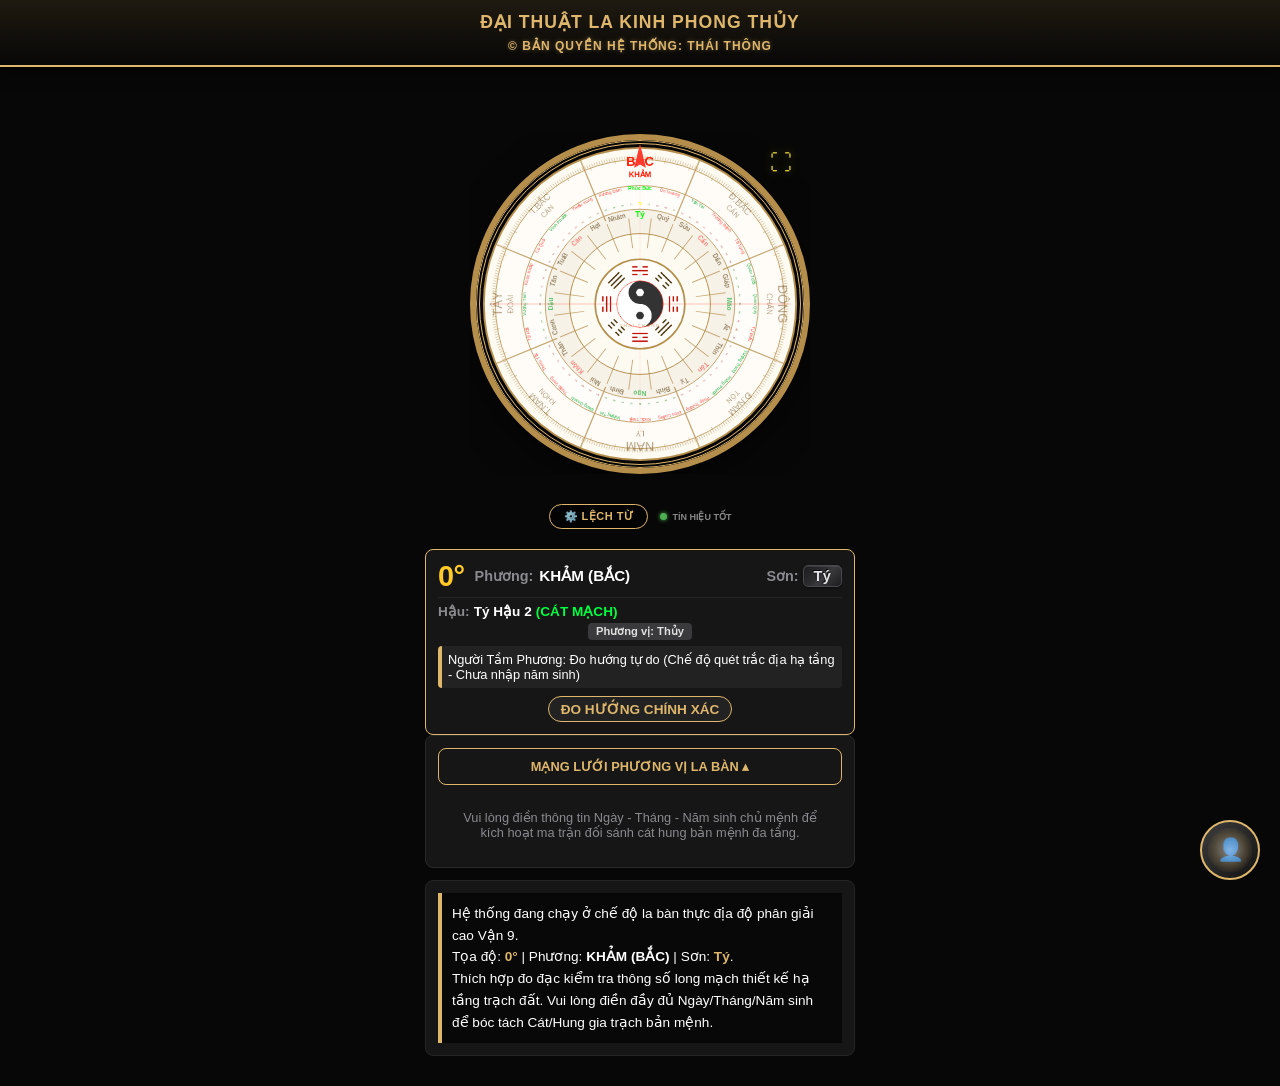
==== commit b27ec82d: "Update index.html" ====
--- a/index.html
+++ b/index.html
@@ -22,7 +22,7 @@
         <p style="font-size: 0.9rem; color: #ccc;">Hệ thống vừa được nâng cấp để chạy mượt mà hơn.</p>
         <button onclick="window.location.reload()" style="background: #dfb76c; border: none; padding: 10px 20px; border-radius: 8px; font-weight: bold; cursor: pointer; margin-top: 15px; width: 100%;">TẢI LẠI NGAY</button>
     </div>
-</div></div>
+</div></div></div>
     <!-- Nút Cài Đặt PWA - Floating Action Button (Thẩm mỹ cao) -->
 <button id="btn-install-pwa" class="pwa-fab-btn">
     <span class="pwa-fab-icon">📲</span>
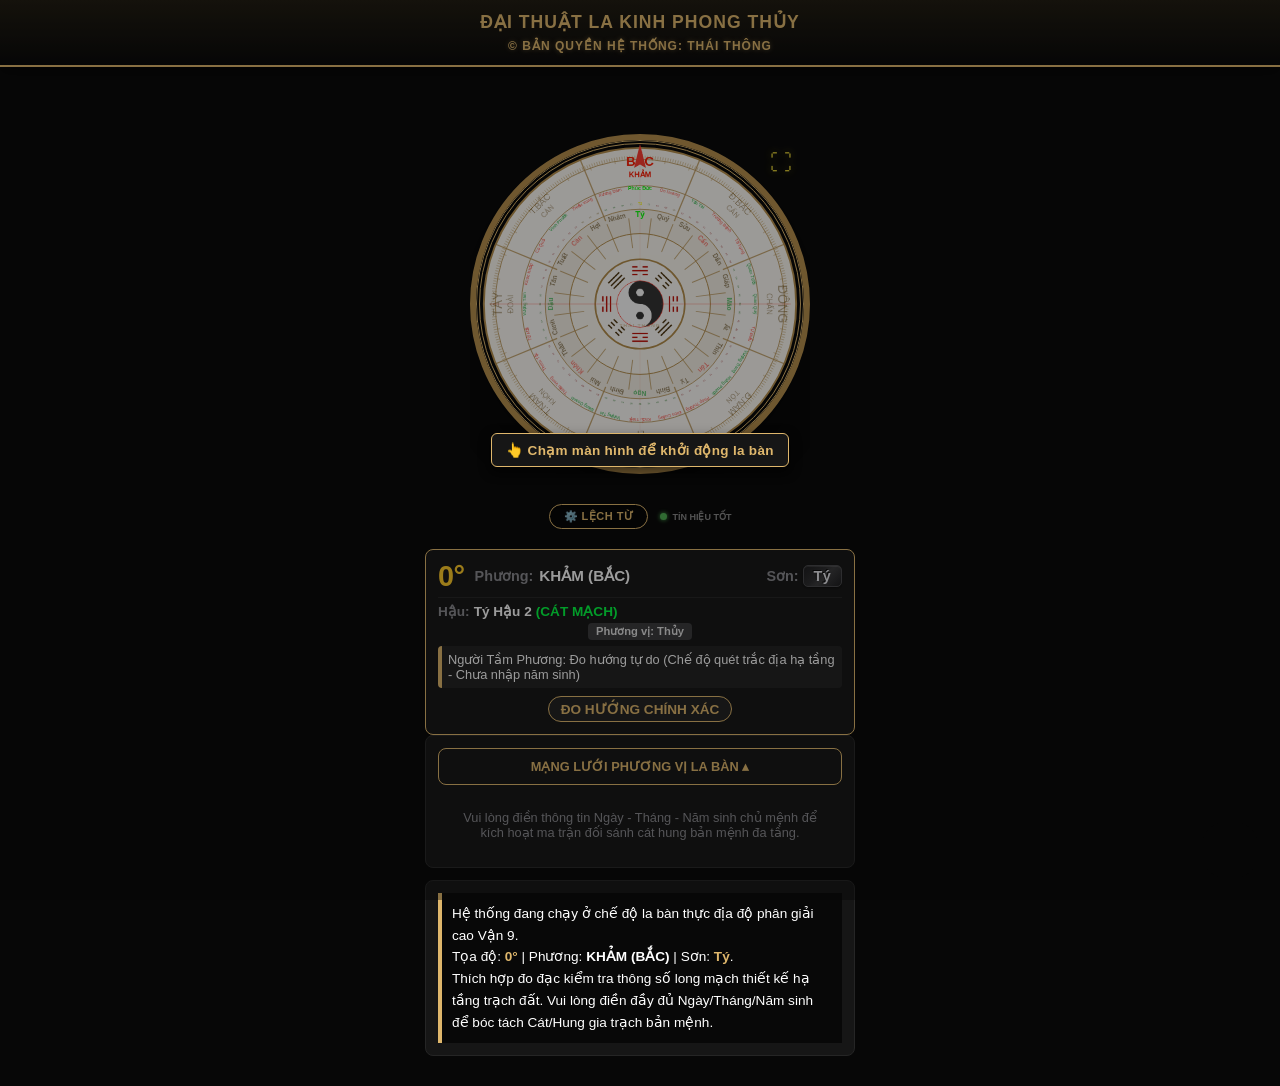
==== commit c56e912f: "Add files via upload" ====
--- a/index.html
+++ b/index.html
@@ -5,9 +5,13 @@
   <meta name="viewport" content="width=device-width, initial-scale=1.0, maximum-scale=1.0, user-scalable=no">
   <title>Đại Thuật La Kinh Phong Thủy Tối Thượng - Thái Thông</title>
   <link rel="stylesheet" href="style.css">
+  <!-- 1. ĐÂY LÀ DÒNG QUYẾT ĐỊNH: Nhuộm màu vàng cát cho cả Chrome (Android) và Safari (iOS) -->
+  <meta name="theme-color" content="#dfb76c">
+  <!-- Cấu hình hỗ trợ Web App -->
   <meta name="mobile-web-app-capable" content="yes">
-  <meta name="apple-mobile-web-app-capable" content="yes">
-  <meta name="apple-mobile-web-app-status-bar-style" content="black-translucent">
+  <meta name="apple-mobile-web-app-capable" content="yes">  
+  <!-- 2. SỬA THÀNH DEFAULT: Để nội dung app nằm dưới thanh pin/giờ, hiển thị đúng màu theme-color -->
+  <meta name="apple-mobile-web-app-status-bar-style" content="default">  
   <meta name="apple-mobile-web-app-title" content="La Bàn PT">
   <link rel="apple-touch-icon" href="icon-192.png">
 </head>
@@ -22,7 +26,7 @@
         <p style="font-size: 0.9rem; color: #ccc;">Hệ thống vừa được nâng cấp để chạy mượt mà hơn.</p>
         <button onclick="window.location.reload()" style="background: #dfb76c; border: none; padding: 10px 20px; border-radius: 8px; font-weight: bold; cursor: pointer; margin-top: 15px; width: 100%;">TẢI LẠI NGAY</button>
     </div>
-</div></div></div>
+</div></div>
     <!-- Nút Cài Đặt PWA - Floating Action Button (Thẩm mỹ cao) -->
 <button id="btn-install-pwa" class="pwa-fab-btn">
     <span class="pwa-fab-icon">📲</span>
@@ -91,15 +95,17 @@
             </div>
         </div>
     </div>
-   <!-- Hàng 3: Năm Khảo Sát Thời Không (Tách biệt hoàn toàn, chống nhầm lẫn năm sinh) -->
-    <div class="form-row" style="margin-top: 10px;">
-        <div class="form-group" style="width: 100%;">
-            <label style="color: #30d158; font-weight: bold;">Năm xem La bàn / Niên hạn:</label>
-            <input type="text" id="surveyYear" placeholder="Để trống tự động lấy năm hiện hành" maxlength="4" inputmode="numeric"
-                   oninput="if(typeof recalculateFate === 'function') recalculateFate()" 
-                   style="text-align: center; background: #222; color: #30d158; border: 1px solid #30d158; padding: 10px; border-radius: 8px; width: 100%; box-sizing: border-box; font-size: 1rem; font-weight: bold; letter-spacing: 1px;">
-        </div>
-    </div>
+<!-- Hàng 3: Năm Khảo Sát Thời Không -->
+<div class="form-row" style="margin-top: 10px;">
+    <div class="form-group" style="width: 100%;">
+        <label style="color: #30d158; font-weight: bold;">Năm xem La bàn / Niên hạn:</label>
+        <input type="text" id="surveyYear" placeholder="Để trống tự động lấy năm hiện hành" maxlength="4" inputmode="numeric"
+               oninput="handleYearInput(this)"
+               onkeydown="if(event.key === 'Enter') { this.blur(); }"
+               onblur="this.blur()"
+               style="text-align: center; background: #222; color: #30d158; border: 1px solid #30d158; padding: 10px; border-radius: 8px; width: 100%; box-sizing: border-box; font-size: 0.8rem; font-weight: bold; letter-spacing: 1px;">
+    </div>
+</div>
     <!-- Mục đích tầm phương vị -->
     <div class="form-group" style="margin-bottom: 12px;">
         <label style="display: block; font-size: 0.85rem; color: var(--gold); margin-bottom: 5px; font-weight: bold;">
@@ -221,11 +227,11 @@
         </div>
 
         <ul style="padding-left: 20px; line-height: 1.8; color: #e0e0e0;">
-            <li><strong>BT<sub>Gốc</sub> (Điểm nền Đại cục & Trung cục):</strong> Trích xuất dynamic trực tiếp từ bản đồ 192 cặp tương tác giữa Mệnh Cung Phi và 24 Sơn vị (15°) trong Ma trận Bát Trạch Minh Châu.</li>
+            <li><strong>BT<sub>Gốc</sub> (Điểm nền Đại cục & Trung cục):</strong> Trích xuất linh hoạt trực tiếp từ bản đồ 192 cặp tương tác giữa Mệnh Cung Phi và 24 Sơn vị (15°) trong Ma trận Bát Trạch Minh Châu.</li>
             <li><strong>ΔH<sub>72</sub> (Biên độ Mạch khí 72 Hậu):</strong> Tầng vi cục quản lý biên độ khí trường chính xác đến từng bước nhảy 5° (Ví dụ: Sự khác biệt từ mốc 95 điểm của Tý Hậu 1 sang mốc 45 điểm suy khí của Quý Hậu 1).</li>
-            <li><strong>K<sub>Van</sub> (Trọng số Vận Tinh Huyền Không):</strong> Đòn bẩy thời vận dịch chuyển dynamic bám sát Niên độ khảo sát, kích hoạt xung lực vượng khí tối đa cho đương vận Vận 9 (2024 - 2043).</li>
+            <li><strong>K<sub>Van</sub> (Trọng số Vận Tinh Huyền Không):</strong> Đòn bẩy thời vận dịch chuyển động bám sát Niên độ khảo sát, kích hoạt xung lực vượng khí tối đa cho đương vận Vận 9 (2024 - 2043).</li>
             <li><strong>ΣΨ<sub>Sat</sub> (Thần sát Lưu niên):</strong> Khấu trừ năng lượng chướng khí từ Ngũ Hoàng Đại Sát (trừ 28đ) và Thái Tuế đáo hướng (trừ 18đ) hàng năm (Hệ thống chỉ áp dụng hình phạt đối với Cát Cục nạp khí).</li>
-            <li><strong>Γ<sub>Khai</sub> (Hệ số Thông Khí Khai Môn):</strong> "Vũ khí bí mật" - Tự động nhân hiệu ứng đòn bẩy phát triển 1.15 (tăng 15% năng lực nạp cát) when các cấu trúc hạ tầng mở hướng (Cửa chính, Cổng) đặt đắc cách vào Sơn vị vượng khí.</li>
+            <li><strong>Γ<sub>Khai</sub> (Hệ số Thông Khí Khai Môn):</strong> "Vũ khí bí mật" - Tự động nhân hiệu ứng đòn bẩy phát triển 1.15 (tăng 15% năng lực nạp cát) khi các cấu trúc hạ tầng mở hướng (Cửa chính, Cổng) đặt đắc cách vào Sơn vị vượng khí.</li>
         </ul>
 
         <!-- ĐOẠN BỌC CHUYÊN SÂU ĐƯỢC THÊM VÀO ĐY ĐỂ TẠO ĐỘ TINH TẾ VÀ GỌN GÀNG -->
@@ -252,7 +258,7 @@
 
         <div style="margin-top: 15px; padding: 15px; background: rgba(0, 242, 201, 0.05); border-radius: 8px;">
             <small style="color: #00f2c9;">💡 Logic cốt lõi - Đảo chuyển Âm Dương (Tọa Hung Trấn Sát):</small><br>
-            Hệ thống tự động nhận diện bản chất công năng hạ tầng. Đối với các khu vực uế tạp (Bếp, WC, Bể phốt, Nhà kho, Thùng rác), when đặt đè đúng vào cung Hung Bát Trạch, điểm số sẽ tự động **Nghịch Đảo** để tôn vinh sự Đắc cách (Dùng hung trấn hung - Lấy độc trị độc). Biên độ biến thiên của 72 Hậu cũng được đảo dấu tương ứng để tối ưu hóa việc tiêu trừ tà khí.
+            Hệ thống tự động nhận diện bản chất công năng hạ tầng. Đối với các khu vực uế tạp (Bếp, WC, Bể phốt, Nhà kho, Thùng rác), khi đặt đè đúng vào cung Hung Bát Trạch, điểm số sẽ tự động **Nghịch Đảo** để tôn vinh sự Đắc cách (Dùng hung trấn hung - Lấy độc trị độc). Biên độ biến thiên của 72 Hậu cũng được đảo dấu tương ứng để tối ưu hóa việc tiêu trừ tà khí.
         </div>
     </div>
 
@@ -265,7 +271,7 @@
         </li>
         <li>
             <strong>Màng lọc 2 - Bộ não Điều Tiết Trấn Sát & Thiên Khí (Thời gian & Mục đích):</strong>
-            Giải phóng trục thời gian cho la bàn số, tự động tính toán Vận Tinh dịch chuyển dynamic theo từng năm khảo sát thay vì lấy năm tĩnh máy tính. Đồng thời kích hoạt cơ chế đảo chiều mục đích sử dụng: 
+            Giải phóng trục thời gian cho la bàn số, tự động tính toán Vận Tinh dịch chuyển linh hoạt theo từng năm khảo sát thay vì lấy năm tĩnh máy tính. Đồng thời kích hoạt cơ chế đảo chiều mục đích sử dụng: 
             <br>🔸 Hạng mục nạp cát (Cửa, Cổng, Bàn thờ, Giường ngủ) cần đặt cung Cát hướng Cát để đón sinh khí vượng và kích hoạt hệ số thông khí Khai.
             <br>🔸 Hạng mục xả uế (WC, Bể phốt, Thùng rác) cần đặt đè lên cung Hung để đạt cách cục <strong>Tọa Hung Trấn Sát</strong>, nâng tầm điểm số lên mức Đắc cách và bảo vệ mạch điểm không bị phạt trừ bởi Sát tinh lưu niên (lấy độc trị độc).
         </li>
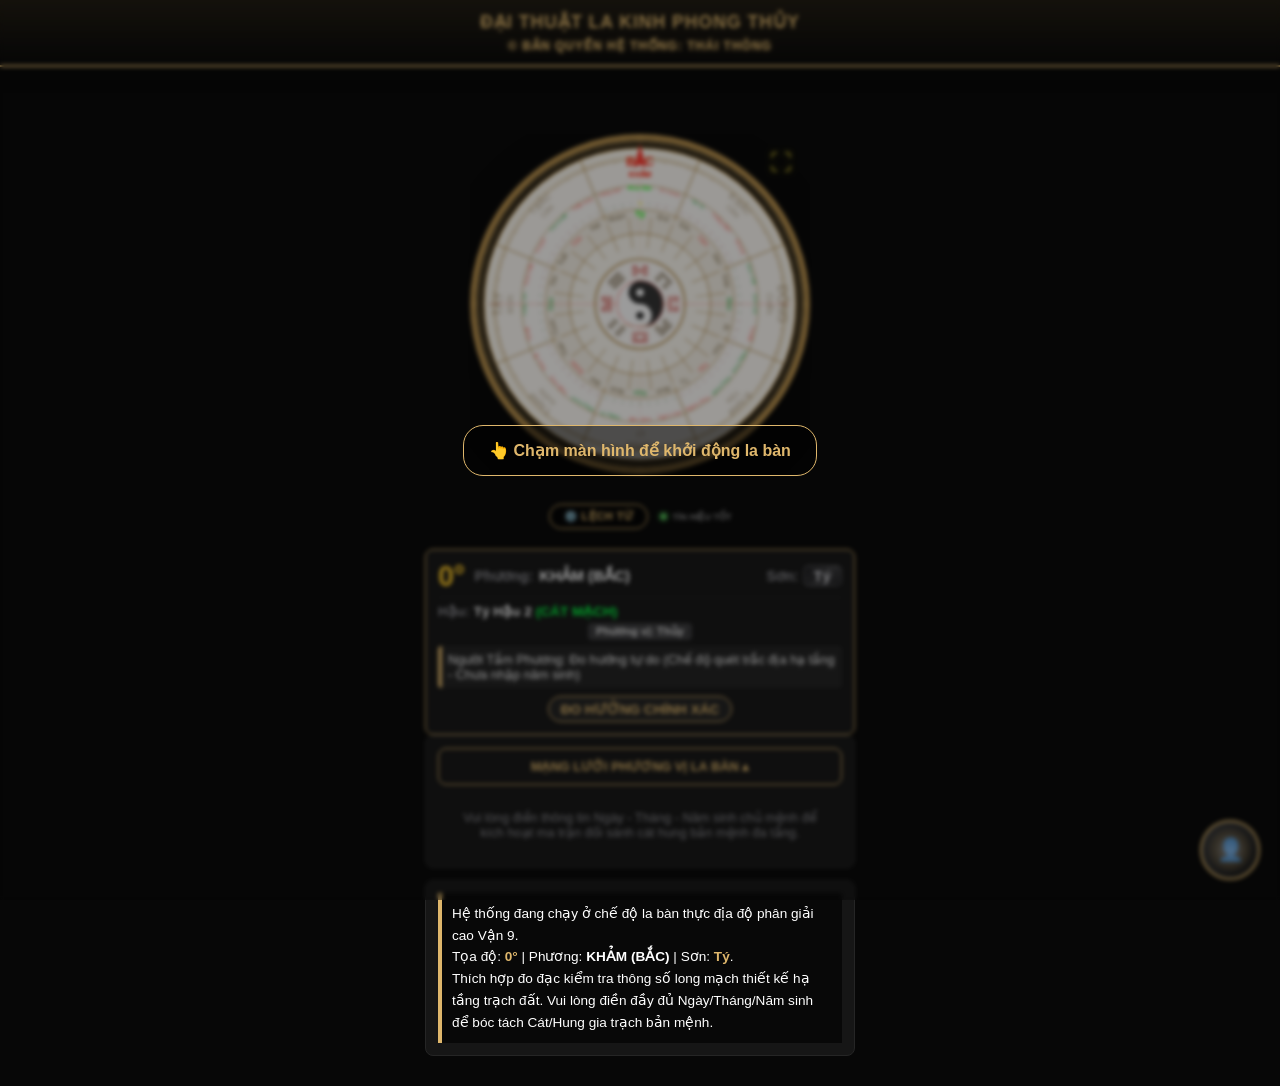
==== commit b5b243fd: "Add files via upload" ====
--- a/index.html
+++ b/index.html
@@ -62,10 +62,10 @@
     <div class="form-row">
         <div class="form-group" style="flex: 1.2;">
             <label>Họ tên chủ mệnh:</label>
-            <input type="text" id="userName" value="Người Tầm Phương" 
-                   onfocus="if(this.value==='Người Tầm Phương') { this.value=''; this.style.color='#fff'; }" 
-                   onblur="if(this.value.trim()==='') { this.value='Người Tầm Phương'; this.style.color='#aaa'; }" 
-                   oninput="recalculateFate()">
+            <input type="text" id="userName" value="Người Tầm Phương"
+                   onfocus="if(this.value==='Người Tầm Phương') { this.value=''; this.style.color='#fff'; }"
+                   onblur="if(this.value.trim()==='') { this.value='Người Tầm Phương'; this.style.color='#aaa'; }"
+                   oninput="if(typeof debounceRecalculate==='function'){debounceRecalculate();}else{recalculateFate();}">
         </div>
         
 <div class="form-group" style="flex: 0.8;">
